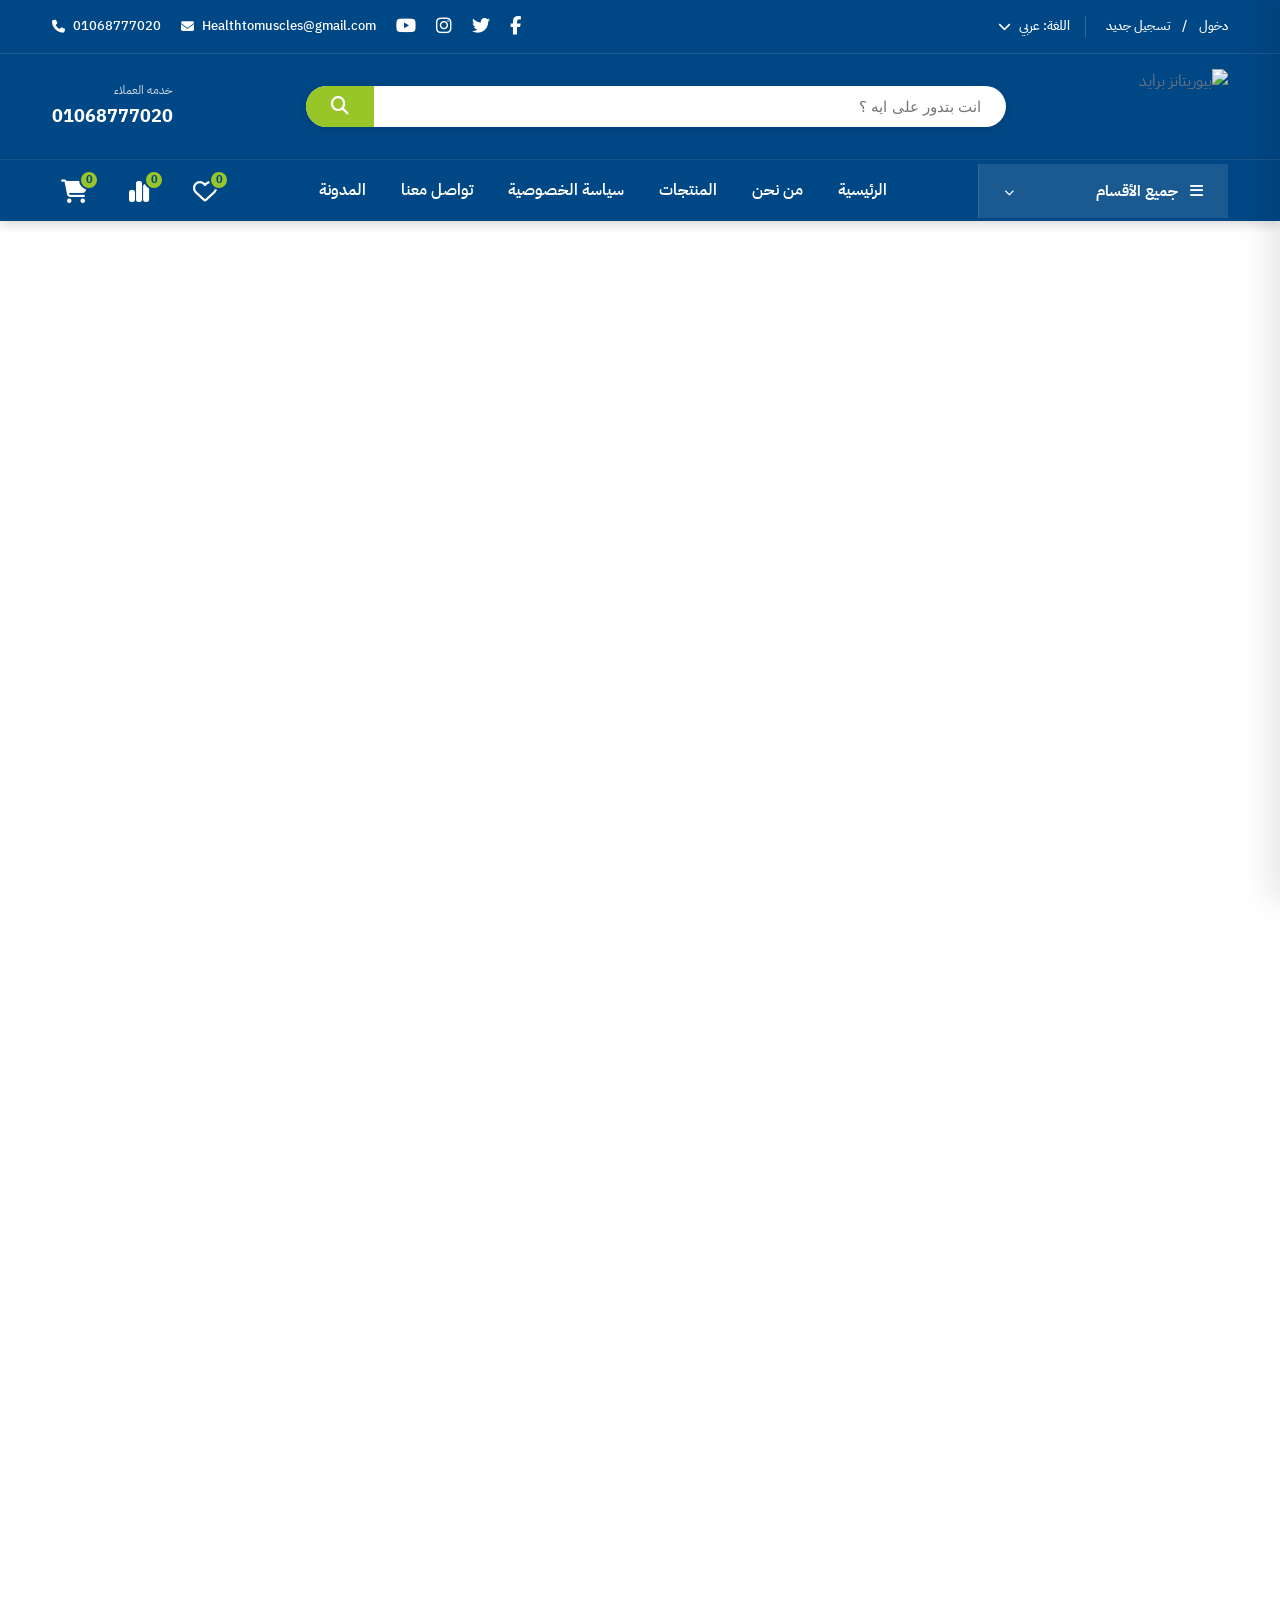
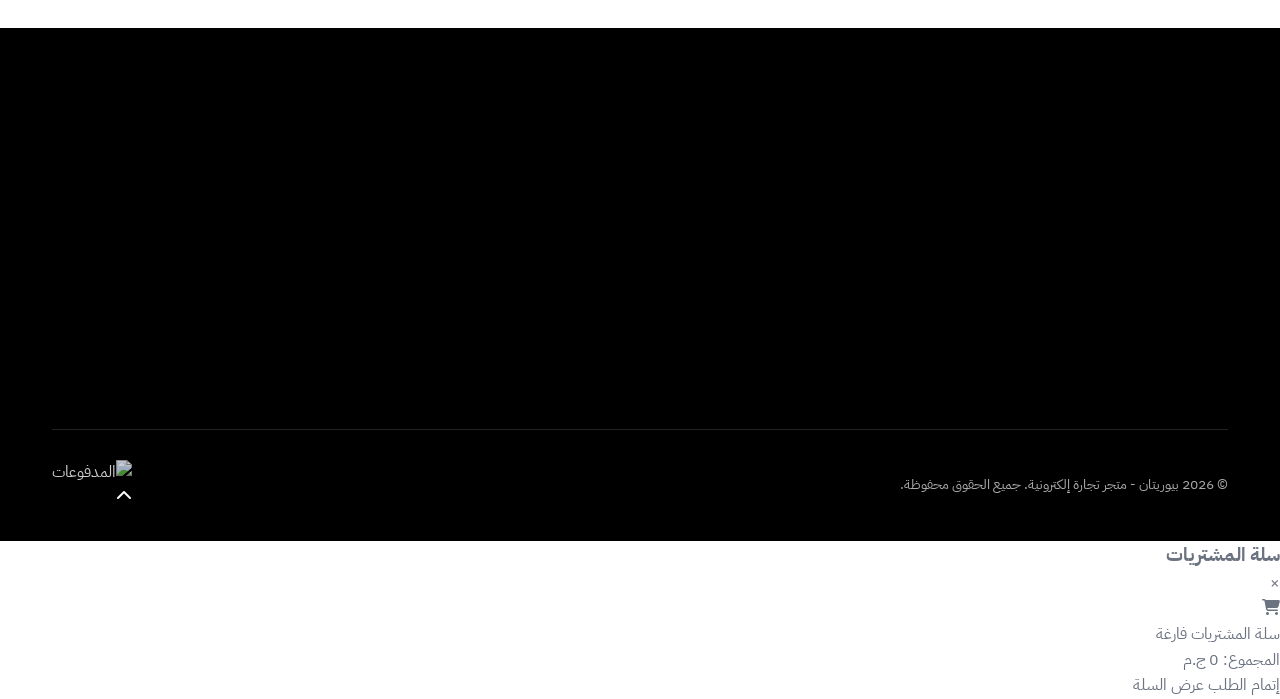
==== about.html @ 4a344957 "feat(cart): add dedicated cart page with full functionality Implement a complete cart page (cart.htm" ====
<!DOCTYPE html>
<html lang="ar" dir="rtl">

<head>
    <meta charset="UTF-8">
    <meta name="viewport" content="width=device-width, initial-scale=1.0">
    <title>من نحن | بيوريتان</title>
    <link rel="icon" type="image/x-icon" href="favicon.ico">
    <link rel="stylesheet" href="https://cdnjs.cloudflare.com/ajax/libs/font-awesome/6.5.1/css/all.min.css">
    <link rel="stylesheet" href="https://cdnjs.cloudflare.com/ajax/libs/animate.css/4.1.1/animate.min.css">
    <link rel="preconnect" href="https://fonts.googleapis.com">
    <link rel="preconnect" href="https://fonts.gstatic.com" crossorigin>
    <link
        href="https://fonts.googleapis.com/css2?family=IBM+Plex+Sans+Arabic:wght@100;200;300;400;500;600;700&display=swap"
        rel="stylesheet">
    <style>
        :root {
            --primary: #2b57a2;
            --secondary: #33a58e;
            --dark: #0f0f0f;
            --gray: #6b7280;
            --light-gray: #f8f9fb;
            --white: #ffffff;
            --accent: #ff69b4;
            --border: #e2e8f0;
            --shadow: 0 4px 6px rgba(0, 0, 0, 0.05);
            --container-width: 95%;
        }

        * {
            margin: 0;
            padding: 0;
            box-sizing: border-box;
        }

        body {
            font-family: 'IBM Plex Sans Arabic', -apple-system, BlinkMacSystemFont, "Segoe UI", Roboto, Helvetica, Arial, sans-serif;
            color: var(--gray);
            background-color: var(--white);
            line-height: 1.6;
        }

        a {
            text-decoration: none;
            color: inherit;
            transition: 0.3s;
        }

        ul {
            list-style: none;
        }

        img {
            max-width: 100%;
            width: 100%;
            height: 100%;
            object-fit: cover;
            display: block;
        }

        .container {
            max-width: var(--container-width);
            margin: 0 auto;
            padding: 0 20px;
        }

        /* Top Bar */
        .top-bar {
            background: #004785;
            color: var(--white);
            padding: 12px 0;
            font-size: 13px;
            font-weight: 500;
            border-bottom: 1px solid rgba(255, 255, 255, 0.1);
        }

        .top-bar .container {
            display: flex;
            justify-content: space-between;
            align-items: center;
            direction: rtl;
        }

        .top-bar-left, .top-bar-right {
            display: flex;
            align-items: center;
            gap: 20px;
        }

        .auth-links {
            display: flex;
            gap: 12px;
            align-items: center;
        }

        .auth-links a {
            color: var(--white);
            text-decoration: none;
            transition: 0.3s;
        }

        .auth-links a:hover {
            color: #98c628;
        }

        .lang-switcher {
            cursor: pointer;
            display: flex;
            align-items: center;
            gap: 8px;
            padding: 0 15px;
            border-right: 1px solid rgba(255, 255, 255, 0.2);
        }

        .social-icons {
            display: flex;
            gap: 15px;
        }

        .social-icons a {
            color: var(--white);
            font-size: 14px;
            transition: 0.3s;
        }

        .social-icons a:hover {
            color: #98c628;
            transform: translateY(-2px);
        }

        .top-contact {
            display: flex;
            gap: 20px;
        }

        .top-contact span {
            display: flex;
            align-items: center;
            gap: 8px;
        }

        /* Header */
        .main-header {
            padding: 15px 0;
            background: #004785; /* Unified color */
            border-bottom: 1px solid rgba(255, 255, 255, 0.1);
        }

        .main-header .container {
            display: flex;
            justify-content: space-between;
            align-items: center;
            gap: 40px;
            direction: rtl;
            flex-direction: row-reverse !important;
        }

        .header-left {
            display: flex;
            align-items: center;
            gap: 15px;
            flex-shrink: 0;
        }

        .logo {
            display: flex;
            align-items: center;
            text-decoration: none;
        }

        .logo img {
            height: 75px; /* Slightly larger logo */
            width: auto;
            object-fit: contain;
            transition: all 0.3s ease;
        }

        .search-bar {
            flex: 1;
            max-width: 700px;
        }

        .search-form {
            display: flex;
            width: 100%;
            border: none;
            border-radius: 30px;
            overflow: hidden;
            background: #fff;
            box-shadow: 0 2px 10px rgba(0,0,0,0.1);
        }

        .search-form input {
            flex: 1;
            border: none;
            padding: 12px 25px;
            background: transparent;
            outline: none;
            font-size: 15px;
            text-align: right;
            color: #333;
        }

        .search-form button {
            background: #98c628;
            color: white;
            border: none;
            padding: 0 25px;
            cursor: pointer;
            font-weight: 600;
            transition: 0.3s;
            font-size: 18px;
            display: flex;
            align-items: center;
            justify-content: center;
        }

        .search-form button:hover {
            background: #86b023;
        }

        .header-contact-box {
            display: flex;
            flex-direction: column;
            align-items: flex-start;
            color: white; /* Text white for blue background */
        }

        .header-contact-box .label {
            font-size: 12px;
            color: rgba(255, 255, 255, 0.8);
            margin-bottom: 2px;
        }

        .header-contact-box .number {
            font-weight: 700;
            font-size: 18px;
            color: white;
        }

        /* Navigation */
        .nav-bar {
            background: #004785; /* Unified color */
            color: var(--white);
            position: sticky;
            top: 0;
            z-index: 100;
            box-shadow: 0 4px 10px rgba(0, 0, 0, 0.15);
        }

        .nav-bar .container {
            display: flex;
            align-items: center;
            justify-content: space-between;
            direction: rtl;
        }

        .nav-icons {
            display: flex;
            gap: 20px;
        }

        .nav-icon-item {
            position: relative;
            font-size: 24px;
            color: var(--white);
            cursor: pointer;
            transition: 0.3s;
            display: flex;
            align-items: center;
            justify-content: center;
            width: 45px;
            height: 45px;
        }

        .nav-icon-item:hover {
            color: #98c628;
        }

        .nav-icon-item .badge {
            position: absolute;
            top: 2px;
            right: -2px;
            background: #98c628;
            color: #004785;
            font-size: 11px;
            width: 20px;
            height: 20px;
            border-radius: 50%;
            display: flex;
            align-items: center;
            justify-content: center;
            font-weight: 700;
            border: 2px solid #004785;
        }

        .main-menu {
            display: flex;
            gap: 35px;
            font-weight: 600;
            font-size: 16px;
        }

        .main-menu li a {
            color: var(--white);
            transition: 0.3s;
            padding: 18px 0;
            display: block;
        }

        .main-menu li a:hover {
            color: #98c628;
        }

        .categories-dropdown {
            background: rgba(255, 255, 255, 0.1);
            color: white;
            padding: 15px 25px;
            width: 250px;
            font-weight: 700;
            cursor: pointer;
            display: flex;
            justify-content: space-between;
            align-items: center;
            font-size: 15px;
            position: relative;
            border-left: 1px solid rgba(255, 255, 255, 0.1);
        }

        .categories-dropdown:hover {
            background: rgba(255, 255, 255, 0.2);
        }

        .categories-menu {
            position: absolute;
            top: 100%;
            left: 0;
            width: 250px;
            background: var(--white);
            border: 1px solid var(--border);
            box-shadow: 0 10px 25px rgba(0,0,0,0.1);
            z-index: 1000;
            display: none;
            padding: 10px 0;
            opacity: 0;
            transform: translateY(10px);
            transition: all 0.3s ease;
            text-align: right;
        }

        .categories-dropdown:hover .categories-menu {
            display: block;
            opacity: 1;
            transform: translateY(0);
        }

        .categories-menu li a {
            display: block;
            padding: 12px 20px;
            color: #333;
            font-weight: 500;
            font-size: 14px;
            transition: 0.3s;
        }

        .categories-menu li a:hover {
            background: #f8f9fb;
            color: #004785;
            padding-right: 25px;
        }

        /* Hamburger Menu */
        .hamburger {
            display: none;
            flex-direction: column;
            gap: 5px;
            cursor: pointer;
            padding: 5px;
        }

        .hamburger span {
            display: block;
            width: 25px;
            height: 3px;
            background: #fff;
            transition: 0.3s;
            border-radius: 3px;
        }

        /* Mobile Menu */
        @media (max-width: 1100px) {
            .main-menu {
                gap: 20px;
                margin-left: 20px;
                font-size: 14px;
            }
        }

        @media (max-width: 992px) {
            .top-bar-left {
                display: none;
            }

            .top-bar .container {
                justify-content: center;
            }

            .header-contact-box {
                display: none;
            }

            .nav-bar {
                display: none;
            }

            .hamburger {
                display: flex;
            }

            .main-header .container {
                gap: 15px;
            }
        }

        @media (max-width: 640px) {
            .main-header {
                padding: 15px 0;
            }

            .search-bar {
                order: 3;
                width: 100%;
                max-width: 100%;
                flex: none;
            }

            .main-header .container {
                flex-wrap: wrap;
                gap: 10px;
            }

            .header-cart {
                padding: 10px 15px;
            }

            .cart-text {
                display: none;
            }

            .header-right {
                gap: 15px;
            }
        }

        /* Mobile Menu Drawer Styles */
        .mobile-menu-drawer {
            position: fixed;
            top: 0;
            right: -300px;
            width: 300px;
            height: 100%;
            background: var(--white);
            z-index: 2000;
            transition: 0.4s;
            box-shadow: -10px 0 30px rgba(0, 0, 0, 0.1);
            overflow-y: auto;
            padding: 20px;
        }

        .mobile-menu-drawer.active {
            right: 0;
        }

        .mobile-menu-overlay {
            position: fixed;
            top: 0;
            left: 0;
            width: 100%;
            height: 100%;
            background: rgba(0, 0, 0, 0.171);
            z-index: 1999;
            display: none;
            backdrop-filter: blur(1px);
        }

        .mobile-menu-overlay.active {
            display: block;
        }

        .mobile-menu-header {
            display: flex;
            align-items: center;
            justify-content: space-between;
            margin-bottom: 30px;
            padding-bottom: 15px;
            border-bottom: 1px solid var(--border);
        }

        .mobile-menu-header .logo img {
            height: 35px;
        }

        .close-menu {
            font-size: 24px;
            cursor: pointer;
            color: var(--dark);
        }

        .mobile-menu-links {
            list-style: none;
        }

        .mobile-menu-links li {
            margin-bottom: 15px;
        }

        .mobile-menu-links a {
            font-size: 16px;
            font-weight: 600;
            color: var(--dark);
            text-decoration: none;
            display: flex;
            justify-content: space-between;
            align-items: center;
            padding: 12px 0;
            border-bottom: 1px solid #f9f9f9;
        }

        .mobile-sub-menu {
            list-style: none;
            background: #fcfcfc;
            padding-right: 15px;
            margin-bottom: 10px;
            border-right: 2px solid var(--light-gray);
        }

        .mobile-sub-menu li a {
            font-size: 14px;
            font-weight: 500;
            padding: 8px 0;
            border-bottom: none;
        }

        .mobile-menu-links a:hover {
            color: var(--primary);
        }

        .mobile-menu-links .has-badge {
            display: flex;
            align-items: center;
            justify-content: space-between;
        }

        .menu-badge {
            font-size: 10px;
            padding: 2px 6px;
            border-radius: 4px;
            font-weight: 700;
            text-transform: uppercase;
        }

        .badge-new {
            background: #e0f2fe;
            color: #0369a1;
        }

        .badge-hot {
            background: #fee2e2;
            color: #b91c1c;
        }

        .badge-sale {
            background: #f0fdf4;
            color: #15803d;
        }

        .mobile-search {
            margin-bottom: 30px;
        }

        .mobile-search input {
            width: 100%;
            padding: 12px 15px;
            border: 1px solid var(--border);
            border-radius: 8px;
            outline: none;
        }

        /* About Page Content */
        .about-hero {
            background: linear-gradient(rgba(43, 87, 162, 0.05), rgba(43, 87, 162, 0.02));
            padding: 80px 0;
            text-align: center;
        }

        .about-hero h1 {
            font-size: 48px;
            color: var(--dark);
            margin-bottom: 20px;
            font-weight: 700;
        }

        .about-hero p {
            font-size: 18px;
            color: var(--gray);
            max-width: 800px;
            margin: 0 auto;
        }

        .about-section {
            padding: 80px 0;
        }

        .about-grid {
            display: grid;
            grid-template-columns: 1fr 1fr;
            gap: 60px;
            align-items: center;
        }

        .about-image img {
            border-radius: 15px;
            box-shadow: 0 20px 40px rgba(0, 0, 0, 0.1);
        }

        .about-text h2 {
            font-size: 32px;
            color: var(--dark);
            margin-bottom: 25px;
            position: relative;
            padding-bottom: 15px;
        }

        .about-text h2::after {
            content: '';
            position: absolute;
            bottom: 0;
            right: 0;
            width: 60px;
            height: 3px;
            background: var(--primary);
        }

        .about-text p {
            font-size: 17px;
            color: #555;
            margin-bottom: 20px;
            line-height: 1.8;
        }

        .stats-grid {
            display: grid;
            grid-template-columns: repeat(3, 1fr);
            gap: 20px;
            margin-top: 40px;
            text-align: center;
        }

        .stat-item h3 {
            font-size: 32px;
            color: var(--primary);
            margin-bottom: 5px;
        }

        .stat-item p {
            font-size: 14px;
            color: var(--gray);
            margin: 0;
        }

        .values-section {
            padding: 80px 0;
            background: var(--light-gray);
        }

        .values-grid {
            display: grid;
            grid-template-columns: repeat(3, 1fr);
            gap: 30px;
            margin-top: 50px;
        }

        .value-card {
            background: var(--white);
            padding: 40px 30px;
            border-radius: 15px;
            text-align: center;
            transition: 0.3s;
            border: 1px solid var(--border);
        }

        .value-card:hover {
            transform: translateY(-10px);
            box-shadow: 0 15px 30px rgba(0, 0, 0, 0.05);
        }

        .value-icon {
            font-size: 40px;
            color: var(--primary);
            margin-bottom: 20px;
        }

        .value-card h3 {
            font-size: 20px;
            color: var(--dark);
            margin-bottom: 15px;
        }

        .value-card p {
            font-size: 15px;
            color: var(--gray);
            line-height: 1.6;
        }

        /* Modern Footer Styles */
        .modern-footer {
            background-color: #000;
            color: #fff;
            padding: 80px 0 30px;
        }

        .footer-main {
            display: grid;
            grid-template-columns: 1.5fr 1fr 1fr 1fr 1.5fr;
            gap: 40px;
            margin-bottom: 60px;
        }

        .footer-col h3 {
            color: #fff;
            font-size: 18px;
            font-weight: 700;
            margin-bottom: 30px;
        }

        .footer-logo {
            font-size: 32px;
            font-weight: 700;
            margin-bottom: 30px;
            display: block;
            color: #fff;
        }

        .footer-contact-info p {
            color: #aaa;
            font-size: 14px;
            line-height: 1.8;
            margin-bottom: 15px;
            display: flex;
            align-items: flex-start;
            gap: 10px;
        }

        .footer-links li {
            margin-bottom: 15px;
        }

        .footer-links a {
            color: #aaa;
            font-size: 14px;
            transition: 0.3s;
        }

        .footer-links a:hover {
            color: #fff;
        }

        .newsletter-box {
            position: relative;
            margin-bottom: 30px;
        }

        .newsletter-box input {
            width: 100%;
            padding: 15px 50px 15px 20px;
            background: #fff;
            border: none;
            border-radius: 5px;
            outline: none;
        }

        .newsletter-box button {
            position: absolute;
            right: 5px;
            top: 50%;
            transform: translateY(-50%);
            background: none;
            border: none;
            font-size: 20px;
            cursor: pointer;
            color: #000;
        }

        .social-icons {
            display: flex;
            gap: 20px;
        }

        .social-icons a {
            color: #fff;
            font-size: 18px;
            transition: 0.3s;
        }

        .footer-bottom {
            border-top: 1px solid #222;
            padding-top: 30px;
            display: flex;
            justify-content: space-between;
            align-items: center;
        }

        .footer-copyright {
            color: #aaa;
            font-size: 14px;
        }

        .payment-methods img {
            height: 25px;
            opacity: 0.8;
        }

        @media (max-width: 1024px) {
            .footer-main {
                grid-template-columns: repeat(2, 1fr);
            }
        }

        @media (max-width: 768px) {
            .about-grid {
                grid-template-columns: 1fr;
            }
            .values-grid {
                grid-template-columns: 1fr;
            }
            .footer-main {
                grid-template-columns: 1fr;
            }
            .footer-bottom {
                flex-direction: column;
                gap: 20px;
                text-align: center;
            }
        }

        /* --- New Animations --- */
        @keyframes fadeInUp {
            from {
                opacity: 0;
                transform: translateY(40px);
            }
            to {
                opacity: 1;
                transform: translateY(0);
            }
        }

        .reveal {
            opacity: 0;
            transition: all 0.8s ease-out;
        }

        .reveal.active {
            opacity: 1;
            animation: fadeInUp 0.8s ease-out forwards;
        }

        .back-to-top {
            position: fixed;
            bottom: 30px;
            left: 30px;
            width: 50px;
            height: 50px;
            background: var(--primary);
            color: white;
            border: none;
            border-radius: 50%;
            cursor: pointer;
            display: none;
            align-items: center;
            justify-content: center;
            font-size: 20px;
            z-index: 1000;
            box-shadow: 0 5px 15px rgba(0,0,0,0.1);
            transition: 0.3s;
        }

        .back-to-top.show {
            display: flex;
        }
    </style>
</head>

<body>
    <!-- Top Bar -->
    <div class="top-bar">
        <div class="container">
            <div class="top-bar-left">
                <div class="auth-links">
                    <a href="#">دخول</a> / <a href="#">تسجيل جديد</a>
                </div>
                <div class="lang-switcher">
                    <span>اللغة: عربي</span> <i class="fa fa-chevron-down"></i>
                </div>
            </div>
            <div class="top-bar-right">
                <div class="social-icons">
                    <a href="#"><i class="fab fa-facebook-f"></i></a>
                    <a href="#"><i class="fab fa-twitter"></i></a>
                    <a href="#"><i class="fab fa-instagram"></i></a>
                    <a href="#"><i class="fab fa-youtube"></i></a>
                </div>
                <div class="top-contact">
                    <span>Healthtomuscles@gmail.com <i class="fa fa-envelope"></i></span>
                    <span>01068777020 <i class="fa fa-phone"></i></span>
                </div>
            </div>
        </div>
    </div>

    <!-- Header -->
    <header class="main-header">
        <div class="container">
            <div class="header-right">
                <div class="hamburger" id="hamburger">
                    <span></span>
                    <span></span>
                    <span></span>
                </div>
                <div class="header-contact-box">
                    <span class="label">خدمه العملاء</span>
                    <span class="number">01068777020</span>
                </div>
            </div>
            <div class="search-bar">
                <form action="search.html" class="search-form">
                    <input type="text" placeholder="انت بتدور على ايه ؟" name="q">
                    <button type="submit"><i class="fa fa-search"></i></button>
                </form>
            </div>
            <div class="header-left">
                <a href="index.html" class="logo">
                    <img src="https://www.puritanspride.com.eg/setting/store_img_1586269025.png"
                        alt="بيوريتانز برايد">
                </a>
            </div>
        </div>
    </header>

    <!-- Navigation -->
    <nav class="nav-bar">
        <div class="container">
            <div class="categories-dropdown">
                <span><i class="fa fa-bars"></i> &nbsp; جميع الأقسام</span>
                <span><i class="fa fa-chevron-down" style="font-size: 10px;"></i></span>
                <ul class="categories-menu">
                    <li><a href="#">الرعاية الصحية</a></li>
                    <li><a href="#">العناية الشخصية</a></li>
                    <li><a href="#">العناية بالبشرة</a></li>
                    <li><a href="#">العناية بالطفل</a></li>
                    <li><a href="#">التغذية</a></li>
                    <li><a href="#">المستلزمات الطبية</a></li>
                    <li><a href="#">الجمال والعطور</a></li>
                </ul>
            </div>
            <ul class="main-menu">
                <li><a href="index.html">الرئيسية</a></li>
                <li><a href="about.html" class="active">من نحن</a></li>
                <li><a href="search.html">المنتجات</a></li>
                <li><a href="#">سياسة الخصوصية</a></li>
                <li><a href="#">تواصل معنا</a></li>
                <li><a href="#">المدونة</a></li>
            </ul>
            <div class="nav-icons">
                <a href="#" class="nav-icon-item">
                    <i class="fa-regular fa-heart"></i>
                    <span class="badge">0</span>
                </a>
                <a href="#" class="nav-icon-item">
                    <i class="fa-solid fa-chart-simple"></i>
                    <span class="badge">0</span>
                </a>
                <a href="#" class="nav-icon-item header-cart">
                    <i class="fa-solid fa-cart-shopping"></i>
                    <span class="badge cart-count">0</span>
                </a>
            </div>
        </div>
    </nav>

    <!-- About Hero --> 
    <section class="about-hero reveal">
        <div class="container">
            <h1>من نحن</h1>
            <p>نحن في بيوريتان نؤمن بأن الجمال الحقيقي والصحة المستدامة يبدآن من الداخل، من خلال العناية الواعية والجودة الفائقة.</p>
        </div>
    </section>

    <!-- About Content -->
    <section class="about-section reveal">
        <div class="container">
            <div class="about-grid">
                <div class="about-image">
                    <img src="https://puritanspride.com.eg/slider/larg/news_1748519965.png" alt="عن بيوريتان">
                </div>
                <div class="about-text">
                    <h2>قصتنا ورؤيتنا</h2>
                    <p>منذ انطلاقتنا، وضعت بيوريتان نصب أعينها هدفاً واحداً: أن تكون الشريك الموثوق لكل من يسعى لحياة أكثر صحة وجمالاً. نحن لا نقدم مجرد منتجات، بل نقدم تجربة متكاملة تجمع بين نقاء الطبيعة ودقة العلم الحديث.</p>
                    <p>نحن نفتخر باختيارنا لأفضل الماركات العالمية والمكونات الأكثر فعالية، لنضمن لعملائنا نتائج ملموسة تعزز من ثقتهم بأنفسهم وتدعم نمط حياتهم الصحي.</p>
                    
                    <div class="stats-grid">
                        <div class="stat-item">
                            <h3>10K+</h3>
                            <p>عميل سعيد</p>
                        </div>
                        <div class="stat-item">
                            <h3>500+</h3>
                            <p>منتج متميز</p>
                        </div>
                        <div class="stat-item">
                            <h3>15+</h3>
                            <p>عام من الخبرة</p>
                        </div>
                    </div>
                </div>
            </div>
        </div>
    </section>

    <!-- Values Section -->
    <section class="values-section reveal">
        <div class="container">
            <h2 style="text-align: center; font-size: 32px; color: var(--dark); margin-bottom: 50px;">قيمنا الجوهرية</h2>
            <div class="values-grid">
                <div class="value-card">
                    <div class="value-icon"><i class="fas fa-shield-alt"></i></div>
                    <h3>الجودة الفائقة</h3>
                    <p>نلتزم بأعلى معايير الجودة العالمية في اختيار وتخزين وتوصيل منتجاتنا، لنضمن وصولها إليك في أفضل حالاتها.</p>
                </div>
                <div class="value-card">
                    <div class="value-icon"><i class="fas fa-hand-holding-heart"></i></div>
                    <h3>الشفافية والثقة</h3>
                    <p>نؤمن بالصراحة مع عملائنا حول مكونات وفوائد منتجاتنا، لنبني علاقة ثقة تدوم طويلاً.</p>
                </div>
                <div class="value-card">
                    <div class="value-icon"><i class="fas fa-rocket"></i></div>
                    <h3>الابتكار المستمر</h3>
                    <p>نبحث دائماً عن أحدث ما توصلت إليه أبحاث الصحة والجمال لنوفر لك حلولاً عصرية وفعالة.</p>
                </div>
            </div>
        </div>
    </section>

    <!-- Modern Footer -->
    <footer class="modern-footer">
        <div class="container">
            <div class="footer-main">
                <!-- Col 1 -->
                <div class="footer-col reveal">
                    <a href="#" class="footer-logo">
                        <img src="https://www.puritanspride.com.eg/setting/store_img_1586269025.png"
                            alt="بيوريتانز برايد">
                    </a>
                    <div class="footer-contact-info">
                        <p><i class="fas fa-map-marker-alt"></i> القاهرة، مصر - مدينة نصر، شارع عباس العقاد</p>
                        <p><i class="fas fa-phone-alt"></i> 01068777020 (متاح 24/7)</p>
                        <p><i class="fas fa-envelope"></i> support@puritan.com.eg</p>
                    </div>
                </div>

                <!-- Col 2 -->
                <div class="footer-col reveal">
                    <h3>تعرف علينا</h3>
                    <ul class="footer-links">
                        <li><a href="#">من نحن</a></li>
                        <li><a href="#">الشروط والسياسة</a></li>
                        <li><a href="#">الوظائف</a></li>
                        <li><a href="#">الأخبار والمدونة</a></li>
                        <li><a href="#">اتصل بنا</a></li>
                    </ul>
                </div>

                <!-- Col 3 -->
                <div class="footer-col reveal">
                    <h3>معلومات</h3>
                    <ul class="footer-links">
                        <li><a href="#">مركز المساعدة</a></li>
                        <li><a href="#">التعليقات</a></li>
                        <li><a href="#">الأسئلة الشائعة</a></li>
                        <li><a href="#">دليل المقاسات</a></li>
                        <li><a href="#">المدفوعات</a></li>
                    </ul>
                </div>

                <!-- Col 4 -->
                <div class="footer-col reveal">
                    <h3>الطلبات والمرتجعات</h3>
                    <ul class="footer-links">
                        <li><a href="#">تتبع الطلب</a></li>
                        <li><a href="#">التوصيل</a></li>
                        <li><a href="#">الخدمات</a></li>
                        <li><a href="#">المرتجعات</a></li>
                        <li><a href="#">الاستبدال</a></li>
                    </ul>
                </div>

                <!-- Col 5 -->
                <div class="footer-col reveal">
                    <h3>ابقَ على تواصل</h3>
                    <div class="newsletter-box">
                        <input type="email" placeholder="عنوان بريدك الإلكتروني">
                        <button type="submit"><i class="fas fa-paper-plane"></i></button>
                    </div>
                    <div class="social-icons">
                        <a href="#"><i class="fab fa-facebook-f"></i></a>
                        <a href="#"><i class="fab fa-x-twitter"></i></a>
                        <a href="#"><i class="fab fa-instagram"></i></a>
                        <a href="#"><i class="fab fa-discord"></i></a>
                        <a href="#"><i class="fab fa-pinterest"></i></a>
                    </div>
                </div>
            </div>

            <div class="footer-bottom">
                <div style="display: flex; align-items: center; gap: 30px;">
                    <p class="footer-copyright">© 2026 بيوريتان - متجر تجارة إلكترونية. جميع الحقوق محفوظة.</p>
                </div>
                <div class="footer-bottom-right">
                    <div class="payment-methods">
                        <img src="https://wordpressthemes.live/WCG10/WCM231_cosmika/cosmetic06/wp-content/uploads/2025/04/pay.png"
                            alt="المدفوعات">
                    </div>
                    <a href="#" class="scroll-top"><i class="fas fa-chevron-up"></i></a>
                </div>
            </div>
        </div>
    </footer>

    <!-- Mobile Menu Drawer -->
    <div class="mobile-menu-overlay" id="menuOverlay"></div>
    <div class="mobile-menu-drawer" id="mobileMenu">
        <div class="mobile-menu-header">
            <a href="#" class="logo">
                <img src="https://www.puritanspride.com.eg/setting/store_img_1586269025.png" alt="بيوريتانز برايد">
            </a>
            <span class="close-menu" id="closeMenu">&times;</span>
        </div>
        <div class="mobile-search">
            <form action="search.html">
                <input type="text" name="q" placeholder="البحث عن المنتجات...">
            </form>
        </div>
        <ul class="mobile-menu-links">
            <li><a href="index.html">الرئيسية</a></li>
            <li><a href="about.html">من نحن</a></li>
            <li><a href="search.html">المنتجات</a></li>
            <li>
                <a href="#" class="has-badge">المتجر <span class="menu-badge badge-hot">ساخن</span></a>
                <ul class="mobile-sub-menu">
                    <li><a href="#">وصل حديثاً</a></li>
                    <li><a href="#">الأكثر مبيعاً</a></li>
                    <li><a href="#">منتجات مميزة</a></li>
                </ul>
            </li>
            <li>
                <a href="#">العناية بالبشرة</a>
                <ul class="mobile-sub-menu">
                    <li><a href="#">مكافحة الشيخوخة</a></li>
                    <li><a href="#">غسول الوجه</a></li>
                    <li><a href="#">مرطب</a></li>
                    <li><a href="#">مجموعة العناية بالبشرة</a></li>
                </ul>
            </li>
            <li>
                <a href="#">العناية الشخصية</a>
                <ul class="mobile-sub-menu">
                    <li><a href="#">منتجات التنظيف</a></li>
                    <li><a href="#">العناية النسائية</a></li>
                    <li><a href="#">العناية بالشعر</a></li>
                    <li><a href="#">العناية بالفم</a></li>
                </ul>
            </li>
            <li><a href="#" class="has-badge">الجمال <span class="menu-badge badge-new">جديد</span></a></li>
            <li><a href="#" class="has-badge">عروض يومية <span class="menu-badge badge-sale">تخفيض</span></a></li>
            <li><a href="#">العناية بالطفل</a></li>
            <li><a href="#">حسابي</a></li>
            <li><a href="#">قائمة الأمنيات</a></li>
            <li><a href="#">اتصل بنا</a></li>
        </ul>
    </div>

    <!-- Back to Top Button -->
    <button class="back-to-top" id="backToTop" onclick="scrollToTop()">
        <i class="fas fa-chevron-up"></i>
    </button>

    <!-- Sidebar Cart -->
    <div class="cart-overlay" id="cartOverlay"></div>
    <div id="side-cart">
        <div class="cart-header">
            <h3>سلة المشتريات</h3>
            <span class="close-cart" id="closeCart">&times;</span>
        </div>
        <div class="cart-body">
            <div id="cart-items-container">
                <!-- Items will be injected here -->
                <div class="text-center py-10">
                    <i class="fa-solid fa-cart-shopping text-4xl text-gray-200 mb-4"></i>
                    <p class="text-gray-500">سلة المشتريات فارغة</p>
                </div>
            </div>
        </div>
        <div class="cart-footer">
            <div class="cart-total-row">
                <span>المجموع:</span>
                <span id="cart-total-amount">0 ج.م</span>
            </div>
            <div class="cart-actions">
                <a href="#" class="checkout-btn">إتمام الطلب</a>
                <a href="cart.html" class="view-cart-btn">عرض السلة</a>
            </div>
        </div>
    </div>

    <!-- SweetAlert2 -->
    <script src="https://cdn.jsdelivr.net/npm/sweetalert2@11"></script>

    <script>
        // SweetAlert Toast Configuration
        const Toast = Swal.mixin({
            toast: true,
            position: 'top-end', 
            showConfirmButton: false,
            timer: 3000,
            timerProgressBar: true,
            showClass: {
                popup: 'animate__animated animate__fadeInRight animate__faster'
            },
            hideClass: {
                popup: 'animate__animated animate__fadeOutRight animate__faster'
            },
            didOpen: (toast) => {
                toast.addEventListener('mouseenter', Swal.stopTimer)
                toast.addEventListener('mouseleave', Swal.resumeTimer)
            }
        });

        // Newsletter Subscription
        document.querySelector('.newsletter-box button')?.addEventListener('click', function(e) {
            const input = this.parentElement.querySelector('input');
            if (input && input.value) {
                Toast.fire({
                    icon: 'success',
                    title: 'شكراً لاشتراكك!',
                    text: 'ستصلك أحدث العروض والمقالات قريباً'
                });
                input.value = '';
            }
        });

        // Search Form
        document.querySelectorAll('.search-form').forEach(form => {
            form.addEventListener('submit', function(e) {
                e.preventDefault();
                const query = this.querySelector('input').value;
                if (query) {
                    Toast.fire({
                        icon: 'info',
                        title: 'البحث',
                        text: `جاري البحث عن: ${query}...`,
                        timer: 1500
                    });
                }
            });
        });

        // Cart Logic
         let cart = JSON.parse(localStorage.getItem('cart')) || [];
         updateCartUI();
 
         function toggleCart(show = true) {
             const sideCart = document.getElementById('side-cart');
             const cartOverlay = document.getElementById('cartOverlay');
             if (!sideCart || !cartOverlay) return;
 
             if (show) {
                 sideCart.classList.add('active');
                 cartOverlay.classList.add('active');
                 document.body.style.overflow = 'hidden';
                 updateCartUI();
             } else {
                 sideCart.classList.remove('active');
                 cartOverlay.classList.remove('active');
                 document.body.style.overflow = '';
             }
         }
 
         document.getElementById('closeCart')?.addEventListener('click', () => toggleCart(false));
         document.getElementById('cartOverlay')?.addEventListener('click', () => toggleCart(false));
 
         function saveCart() {
             localStorage.setItem('cart', JSON.stringify(cart));
         }
 
         function updateCartUI() {
            const container = document.getElementById('cart-items-container');
            const totalAmount = document.getElementById('cart-total-amount');
            const cartCount = document.querySelector('.cart-count');

            if (!container) return;

            if (cart.length === 0) {
                container.innerHTML = `
                    <div class="text-center py-10">
                        <i class="fa-solid fa-cart-shopping text-4xl text-gray-200 mb-4"></i>
                        <p class="text-gray-500">سلة المشتريات فارغة</p>
                    </div>
                `;
                totalAmount.innerText = '0 ج.م';
                if (cartCount) cartCount.innerText = '0';
                return;
            }

            let html = '';
            let total = 0;
            let count = 0;

            cart.forEach((item, index) => {
                const priceNum = parseInt(item.price.replace(/[^\d]/g, ''));
                total += priceNum * item.quantity;
                count += item.quantity;

                html += `
                    <div class="cart-item">
                        <img src="${item.image}" alt="${item.name}">
                        <div class="cart-item-info">
                            <span class="cart-item-title">${item.name}</span>
                            <div class="flex justify-between items-center mt-2">
                                <span class="cart-item-price">${item.price}</span>
                                <div class="flex items-center gap-2">
                                    <button onclick="updateQuantity(${index}, -1)" class="w-6 h-6 rounded-full border flex items-center justify-center">-</button>
                                    <span>${item.quantity}</span>
                                    <button onclick="updateQuantity(${index}, 1)" class="w-6 h-6 rounded-full border flex items-center justify-center">+</button>
                                </div>
                            </div>
                        </div>
                        <button onclick="removeFromCart(${index})" class="text-gray-400 hover:text-red-500">
                            <i class="fa-solid fa-trash-can"></i>
                        </button>
                    </div>
                `;
            });

            container.innerHTML = html;
            totalAmount.innerText = `${total} ج.م`;
            if (cartCount) cartCount.innerText = count;
        }

        window.updateQuantity = function(index, change) {
             cart[index].quantity += change;
             if (cart[index].quantity <= 0) {
                 cart.splice(index, 1);
             }
             saveCart();
             updateCartUI();
         };
 
         window.removeFromCart = function(index) {
             cart.splice(index, 1);
             saveCart();
             updateCartUI();
         };

        // Global click handler for actions
        document.addEventListener('click', function(e) {
            // Handle Cart Click
            const cartBtn = e.target.closest('.header-cart');
            if (cartBtn) {
                e.preventDefault();
                toggleCart(true);
                return;
            }
        });

        // Elements
        const hamburger = document.getElementById('hamburger');
        const closeMenu = document.getElementById('closeMenu');
        const mobileMenu = document.getElementById('mobileMenu');
        const menuOverlay = document.getElementById('menuOverlay');

        function toggleMenu() {
            if (mobileMenu && menuOverlay) {
                mobileMenu.classList.toggle('active');
                menuOverlay.classList.toggle('active');
                document.body.style.overflow = mobileMenu.classList.contains('active') ? 'hidden' : '';
            }
        }

        if (hamburger) hamburger.addEventListener('click', toggleMenu);
        if (closeMenu) closeMenu.addEventListener('click', toggleMenu);
        if (menuOverlay) menuOverlay.addEventListener('click', toggleMenu);

        // Back to Top Logic
        window.onscroll = function () {
            const btn = document.getElementById("backToTop");
            if (btn) {
                if (document.body.scrollTop > 300 || document.documentElement.scrollTop > 300) {
                    btn.classList.add("show");
                } else {
                    btn.classList.remove("show");
                }
            }
        };

        function scrollToTop() {
            window.scrollTo({ top: 0, behavior: 'smooth' });
        }

        // Scroll Reveal Animation with Intersection Observer
        const revealCallback = (entries, observer) => {
            entries.forEach(entry => {
                if (entry.isIntersecting) {
                    entry.target.classList.add('active');
                    observer.unobserve(entry.target);
                }
            });
        };

        const revealObserver = new IntersectionObserver(revealCallback, {
            threshold: 0.15
        });

        document.querySelectorAll('.reveal').forEach(el => {
            revealObserver.observe(el);
        });
    </script>
</body>
</html>
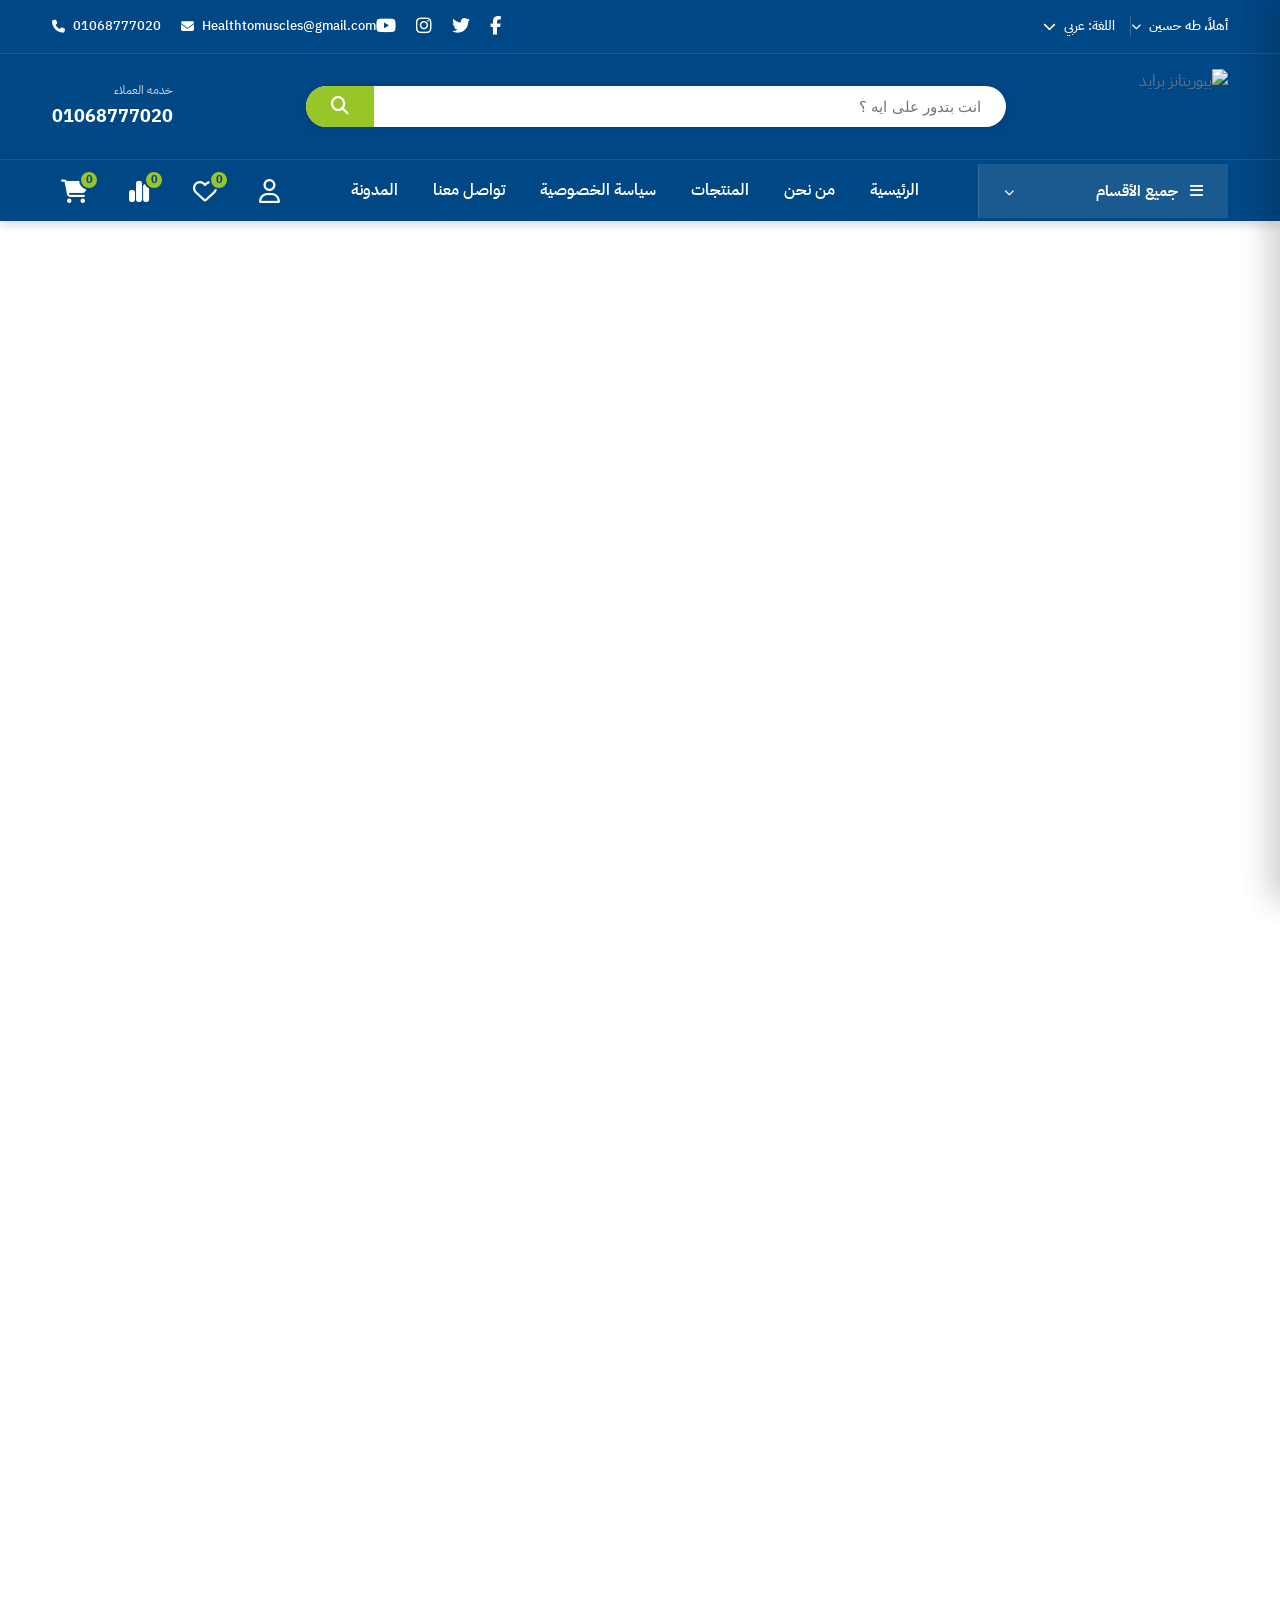
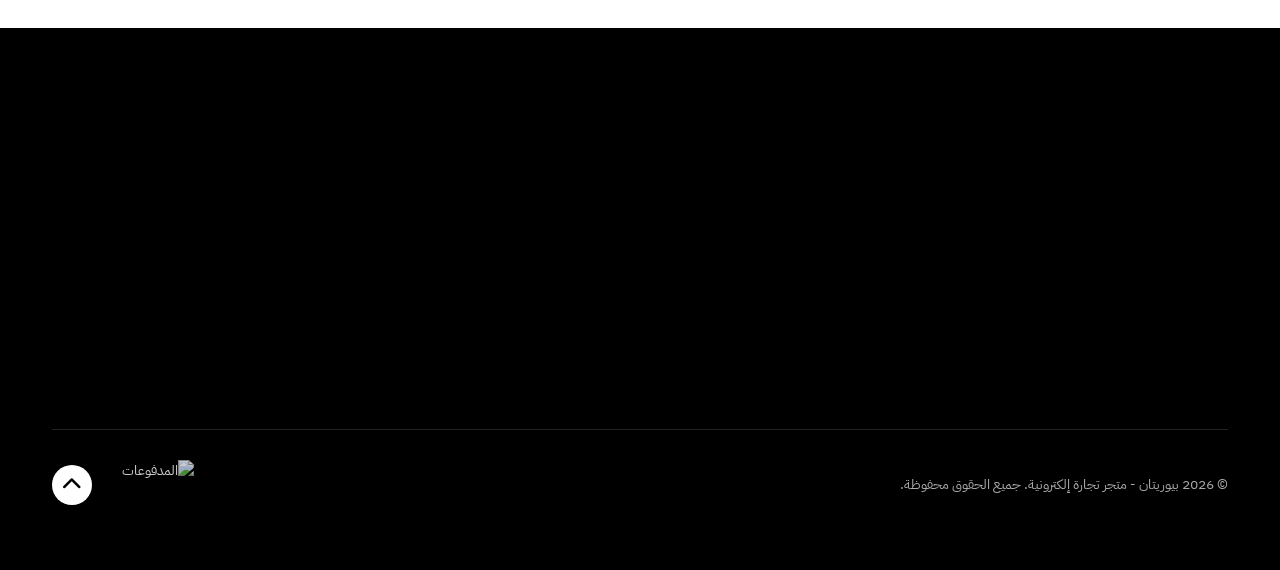
==== commit d06100ae: "add pages" ====
--- a/about.html
+++ b/about.html
@@ -8,585 +8,14 @@
     <link rel="icon" type="image/x-icon" href="favicon.ico">
     <link rel="stylesheet" href="https://cdnjs.cloudflare.com/ajax/libs/font-awesome/6.5.1/css/all.min.css">
     <link rel="stylesheet" href="https://cdnjs.cloudflare.com/ajax/libs/animate.css/4.1.1/animate.min.css">
+    <link rel="stylesheet" href="./styles.css">
     <link rel="preconnect" href="https://fonts.googleapis.com">
     <link rel="preconnect" href="https://fonts.gstatic.com" crossorigin>
-    <link
-        href="https://fonts.googleapis.com/css2?family=IBM+Plex+Sans+Arabic:wght@100;200;300;400;500;600;700&display=swap"
-        rel="stylesheet">
+    <link href="https://fonts.googleapis.com/css2?family=IBM+Plex+Sans+Arabic:wght@100;200;300;400;500;600;700&display=swap" rel="stylesheet">
     <style>
-        :root {
-            --primary: #2b57a2;
-            --secondary: #33a58e;
-            --dark: #0f0f0f;
-            --gray: #6b7280;
-            --light-gray: #f8f9fb;
-            --white: #ffffff;
-            --accent: #ff69b4;
-            --border: #e2e8f0;
-            --shadow: 0 4px 6px rgba(0, 0, 0, 0.05);
-            --container-width: 95%;
-        }
-
-        * {
-            margin: 0;
-            padding: 0;
-            box-sizing: border-box;
-        }
-
-        body {
-            font-family: 'IBM Plex Sans Arabic', -apple-system, BlinkMacSystemFont, "Segoe UI", Roboto, Helvetica, Arial, sans-serif;
-            color: var(--gray);
-            background-color: var(--white);
-            line-height: 1.6;
-        }
-
-        a {
-            text-decoration: none;
-            color: inherit;
-            transition: 0.3s;
-        }
-
-        ul {
-            list-style: none;
-        }
-
-        img {
-            max-width: 100%;
-            width: 100%;
-            height: 100%;
-            object-fit: cover;
-            display: block;
-        }
-
-        .container {
-            max-width: var(--container-width);
-            margin: 0 auto;
-            padding: 0 20px;
-        }
-
-        /* Top Bar */
-        .top-bar {
-            background: #004785;
-            color: var(--white);
-            padding: 12px 0;
-            font-size: 13px;
-            font-weight: 500;
-            border-bottom: 1px solid rgba(255, 255, 255, 0.1);
-        }
-
-        .top-bar .container {
-            display: flex;
-            justify-content: space-between;
-            align-items: center;
-            direction: rtl;
-        }
-
-        .top-bar-left, .top-bar-right {
-            display: flex;
-            align-items: center;
-            gap: 20px;
-        }
-
-        .auth-links {
-            display: flex;
-            gap: 12px;
-            align-items: center;
-        }
-
-        .auth-links a {
-            color: var(--white);
-            text-decoration: none;
-            transition: 0.3s;
-        }
-
-        .auth-links a:hover {
-            color: #98c628;
-        }
-
-        .lang-switcher {
-            cursor: pointer;
-            display: flex;
-            align-items: center;
-            gap: 8px;
-            padding: 0 15px;
-            border-right: 1px solid rgba(255, 255, 255, 0.2);
-        }
-
-        .social-icons {
-            display: flex;
-            gap: 15px;
-        }
-
-        .social-icons a {
-            color: var(--white);
-            font-size: 14px;
-            transition: 0.3s;
-        }
-
-        .social-icons a:hover {
-            color: #98c628;
-            transform: translateY(-2px);
-        }
-
-        .top-contact {
-            display: flex;
-            gap: 20px;
-        }
-
-        .top-contact span {
-            display: flex;
-            align-items: center;
-            gap: 8px;
-        }
-
-        /* Header */
-        .main-header {
-            padding: 15px 0;
-            background: #004785; /* Unified color */
-            border-bottom: 1px solid rgba(255, 255, 255, 0.1);
-        }
-
-        .main-header .container {
-            display: flex;
-            justify-content: space-between;
-            align-items: center;
-            gap: 40px;
-            direction: rtl;
-            flex-direction: row-reverse !important;
-        }
-
-        .header-left {
-            display: flex;
-            align-items: center;
-            gap: 15px;
-            flex-shrink: 0;
-        }
-
-        .logo {
-            display: flex;
-            align-items: center;
-            text-decoration: none;
-        }
-
-        .logo img {
-            height: 75px; /* Slightly larger logo */
-            width: auto;
-            object-fit: contain;
-            transition: all 0.3s ease;
-        }
-
-        .search-bar {
-            flex: 1;
-            max-width: 700px;
-        }
-
-        .search-form {
-            display: flex;
-            width: 100%;
-            border: none;
-            border-radius: 30px;
-            overflow: hidden;
-            background: #fff;
-            box-shadow: 0 2px 10px rgba(0,0,0,0.1);
-        }
-
-        .search-form input {
-            flex: 1;
-            border: none;
-            padding: 12px 25px;
-            background: transparent;
-            outline: none;
-            font-size: 15px;
-            text-align: right;
-            color: #333;
-        }
-
-        .search-form button {
-            background: #98c628;
-            color: white;
-            border: none;
-            padding: 0 25px;
-            cursor: pointer;
-            font-weight: 600;
-            transition: 0.3s;
-            font-size: 18px;
-            display: flex;
-            align-items: center;
-            justify-content: center;
-        }
-
-        .search-form button:hover {
-            background: #86b023;
-        }
-
-        .header-contact-box {
-            display: flex;
-            flex-direction: column;
-            align-items: flex-start;
-            color: white; /* Text white for blue background */
-        }
-
-        .header-contact-box .label {
-            font-size: 12px;
-            color: rgba(255, 255, 255, 0.8);
-            margin-bottom: 2px;
-        }
-
-        .header-contact-box .number {
-            font-weight: 700;
-            font-size: 18px;
-            color: white;
-        }
-
-        /* Navigation */
-        .nav-bar {
-            background: #004785; /* Unified color */
-            color: var(--white);
-            position: sticky;
-            top: 0;
-            z-index: 100;
-            box-shadow: 0 4px 10px rgba(0, 0, 0, 0.15);
-        }
-
-        .nav-bar .container {
-            display: flex;
-            align-items: center;
-            justify-content: space-between;
-            direction: rtl;
-        }
-
-        .nav-icons {
-            display: flex;
-            gap: 20px;
-        }
-
-        .nav-icon-item {
-            position: relative;
-            font-size: 24px;
-            color: var(--white);
-            cursor: pointer;
-            transition: 0.3s;
-            display: flex;
-            align-items: center;
-            justify-content: center;
-            width: 45px;
-            height: 45px;
-        }
-
-        .nav-icon-item:hover {
-            color: #98c628;
-        }
-
-        .nav-icon-item .badge {
-            position: absolute;
-            top: 2px;
-            right: -2px;
-            background: #98c628;
-            color: #004785;
-            font-size: 11px;
-            width: 20px;
-            height: 20px;
-            border-radius: 50%;
-            display: flex;
-            align-items: center;
-            justify-content: center;
-            font-weight: 700;
-            border: 2px solid #004785;
-        }
-
-        .main-menu {
-            display: flex;
-            gap: 35px;
-            font-weight: 600;
-            font-size: 16px;
-        }
-
-        .main-menu li a {
-            color: var(--white);
-            transition: 0.3s;
-            padding: 18px 0;
-            display: block;
-        }
-
-        .main-menu li a:hover {
-            color: #98c628;
-        }
-
-        .categories-dropdown {
-            background: rgba(255, 255, 255, 0.1);
-            color: white;
-            padding: 15px 25px;
-            width: 250px;
-            font-weight: 700;
-            cursor: pointer;
-            display: flex;
-            justify-content: space-between;
-            align-items: center;
-            font-size: 15px;
-            position: relative;
-            border-left: 1px solid rgba(255, 255, 255, 0.1);
-        }
-
-        .categories-dropdown:hover {
-            background: rgba(255, 255, 255, 0.2);
-        }
-
-        .categories-menu {
-            position: absolute;
-            top: 100%;
-            left: 0;
-            width: 250px;
-            background: var(--white);
-            border: 1px solid var(--border);
-            box-shadow: 0 10px 25px rgba(0,0,0,0.1);
-            z-index: 1000;
-            display: none;
-            padding: 10px 0;
-            opacity: 0;
-            transform: translateY(10px);
-            transition: all 0.3s ease;
-            text-align: right;
-        }
-
-        .categories-dropdown:hover .categories-menu {
-            display: block;
-            opacity: 1;
-            transform: translateY(0);
-        }
-
-        .categories-menu li a {
-            display: block;
-            padding: 12px 20px;
-            color: #333;
-            font-weight: 500;
-            font-size: 14px;
-            transition: 0.3s;
-        }
-
-        .categories-menu li a:hover {
-            background: #f8f9fb;
-            color: #004785;
-            padding-right: 25px;
-        }
-
-        /* Hamburger Menu */
-        .hamburger {
-            display: none;
-            flex-direction: column;
-            gap: 5px;
-            cursor: pointer;
-            padding: 5px;
-        }
-
-        .hamburger span {
-            display: block;
-            width: 25px;
-            height: 3px;
-            background: #fff;
-            transition: 0.3s;
-            border-radius: 3px;
-        }
-
-        /* Mobile Menu */
-        @media (max-width: 1100px) {
-            .main-menu {
-                gap: 20px;
-                margin-left: 20px;
-                font-size: 14px;
-            }
-        }
-
-        @media (max-width: 992px) {
-            .top-bar-left {
-                display: none;
-            }
-
-            .top-bar .container {
-                justify-content: center;
-            }
-
-            .header-contact-box {
-                display: none;
-            }
-
-            .nav-bar {
-                display: none;
-            }
-
-            .hamburger {
-                display: flex;
-            }
-
-            .main-header .container {
-                gap: 15px;
-            }
-        }
-
-        @media (max-width: 640px) {
-            .main-header {
-                padding: 15px 0;
-            }
-
-            .search-bar {
-                order: 3;
-                width: 100%;
-                max-width: 100%;
-                flex: none;
-            }
-
-            .main-header .container {
-                flex-wrap: wrap;
-                gap: 10px;
-            }
-
-            .header-cart {
-                padding: 10px 15px;
-            }
-
-            .cart-text {
-                display: none;
-            }
-
-            .header-right {
-                gap: 15px;
-            }
-        }
-
-        /* Mobile Menu Drawer Styles */
-        .mobile-menu-drawer {
-            position: fixed;
-            top: 0;
-            right: -300px;
-            width: 300px;
-            height: 100%;
-            background: var(--white);
-            z-index: 2000;
-            transition: 0.4s;
-            box-shadow: -10px 0 30px rgba(0, 0, 0, 0.1);
-            overflow-y: auto;
-            padding: 20px;
-        }
-
-        .mobile-menu-drawer.active {
-            right: 0;
-        }
-
-        .mobile-menu-overlay {
-            position: fixed;
-            top: 0;
-            left: 0;
-            width: 100%;
-            height: 100%;
-            background: rgba(0, 0, 0, 0.171);
-            z-index: 1999;
-            display: none;
-            backdrop-filter: blur(1px);
-        }
-
-        .mobile-menu-overlay.active {
-            display: block;
-        }
-
-        .mobile-menu-header {
-            display: flex;
-            align-items: center;
-            justify-content: space-between;
-            margin-bottom: 30px;
-            padding-bottom: 15px;
-            border-bottom: 1px solid var(--border);
-        }
-
-        .mobile-menu-header .logo img {
-            height: 35px;
-        }
-
-        .close-menu {
-            font-size: 24px;
-            cursor: pointer;
-            color: var(--dark);
-        }
-
-        .mobile-menu-links {
-            list-style: none;
-        }
-
-        .mobile-menu-links li {
-            margin-bottom: 15px;
-        }
-
-        .mobile-menu-links a {
-            font-size: 16px;
-            font-weight: 600;
-            color: var(--dark);
-            text-decoration: none;
-            display: flex;
-            justify-content: space-between;
-            align-items: center;
-            padding: 12px 0;
-            border-bottom: 1px solid #f9f9f9;
-        }
-
-        .mobile-sub-menu {
-            list-style: none;
-            background: #fcfcfc;
-            padding-right: 15px;
-            margin-bottom: 10px;
-            border-right: 2px solid var(--light-gray);
-        }
-
-        .mobile-sub-menu li a {
-            font-size: 14px;
-            font-weight: 500;
-            padding: 8px 0;
-            border-bottom: none;
-        }
-
-        .mobile-menu-links a:hover {
-            color: var(--primary);
-        }
-
-        .mobile-menu-links .has-badge {
-            display: flex;
-            align-items: center;
-            justify-content: space-between;
-        }
-
-        .menu-badge {
-            font-size: 10px;
-            padding: 2px 6px;
-            border-radius: 4px;
-            font-weight: 700;
-            text-transform: uppercase;
-        }
-
-        .badge-new {
-            background: #e0f2fe;
-            color: #0369a1;
-        }
-
-        .badge-hot {
-            background: #fee2e2;
-            color: #b91c1c;
-        }
-
-        .badge-sale {
-            background: #f0fdf4;
-            color: #15803d;
-        }
-
-        .mobile-search {
-            margin-bottom: 30px;
-        }
-
-        .mobile-search input {
-            width: 100%;
-            padding: 12px 15px;
-            border: 1px solid var(--border);
-            border-radius: 8px;
-            outline: none;
-        }
-
         /* About Page Content */
+
+
         .about-hero {
             background: linear-gradient(rgba(43, 87, 162, 0.05), rgba(43, 87, 162, 0.02));
             padding: 80px 0;
@@ -830,12 +259,15 @@
             .about-grid {
                 grid-template-columns: 1fr;
             }
+
             .values-grid {
                 grid-template-columns: 1fr;
             }
+
             .footer-main {
                 grid-template-columns: 1fr;
             }
+
             .footer-bottom {
                 flex-direction: column;
                 gap: 20px;
@@ -849,6 +281,7 @@
                 opacity: 0;
                 transform: translateY(40px);
             }
+
             to {
                 opacity: 1;
                 transform: translateY(0);
@@ -881,7 +314,7 @@
             justify-content: center;
             font-size: 20px;
             z-index: 1000;
-            box-shadow: 0 5px 15px rgba(0,0,0,0.1);
+            box-shadow: 0 5px 15px rgba(0, 0, 0, 0.1);
             transition: 0.3s;
         }
 
@@ -896,8 +329,8 @@
     <div class="top-bar">
         <div class="container">
             <div class="top-bar-left">
-                <div class="auth-links">
-                    <a href="#">دخول</a> / <a href="#">تسجيل جديد</a>
+                <div class="user-account-link">
+                    <a href="account.html">أهلاً، طه حسين <i class="fa fa-chevron-down"></i></a>
                 </div>
                 <div class="lang-switcher">
                     <span>اللغة: عربي</span> <i class="fa fa-chevron-down"></i>
@@ -940,8 +373,16 @@
             </div>
             <div class="header-left">
                 <a href="index.html" class="logo">
-                    <img src="https://www.puritanspride.com.eg/setting/store_img_1586269025.png"
-                        alt="بيوريتانز برايد">
+                    <img src="https://www.puritanspride.com.eg/setting/store_img_1586269025.png" alt="بيوريتانز برايد">
+                </a>
+            </div>
+            <div class="mobile-header-icons">
+                <a href="account.html" class="nav-icon-item">
+                    <i class="fa-regular fa-user"></i>
+                </a>
+                <a href="#" class="nav-icon-item header-cart">
+                    <i class="fa-solid fa-cart-shopping"></i>
+                    <span class="badge cart-count">0</span>
                 </a>
             </div>
         </div>
@@ -972,6 +413,9 @@
                 <li><a href="#">المدونة</a></li>
             </ul>
             <div class="nav-icons">
+                <a href="account.html" class="nav-icon-item">
+                    <i class="fa-regular fa-user"></i>
+                </a>
                 <a href="#" class="nav-icon-item">
                     <i class="fa-regular fa-heart"></i>
                     <span class="badge">0</span>
@@ -988,7 +432,7 @@
         </div>
     </nav>
 
-    <!-- About Hero --> 
+    <!-- About Hero -->
     <section class="about-hero reveal">
         <div class="container">
             <h1>من نحن</h1>
@@ -1007,7 +451,7 @@
                     <h2>قصتنا ورؤيتنا</h2>
                     <p>منذ انطلاقتنا، وضعت بيوريتان نصب أعينها هدفاً واحداً: أن تكون الشريك الموثوق لكل من يسعى لحياة أكثر صحة وجمالاً. نحن لا نقدم مجرد منتجات، بل نقدم تجربة متكاملة تجمع بين نقاء الطبيعة ودقة العلم الحديث.</p>
                     <p>نحن نفتخر باختيارنا لأفضل الماركات العالمية والمكونات الأكثر فعالية، لنضمن لعملائنا نتائج ملموسة تعزز من ثقتهم بأنفسهم وتدعم نمط حياتهم الصحي.</p>
-                    
+
                     <div class="stats-grid">
                         <div class="stat-item">
                             <h3>10K+</h3>
@@ -1058,8 +502,7 @@
                 <!-- Col 1 -->
                 <div class="footer-col reveal">
                     <a href="#" class="footer-logo">
-                        <img src="https://www.puritanspride.com.eg/setting/store_img_1586269025.png"
-                            alt="بيوريتانز برايد">
+                        <img src="https://www.puritanspride.com.eg/setting/store_img_1586269025.png" alt="بيوريتانز برايد">
                     </a>
                     <div class="footer-contact-info">
                         <p><i class="fas fa-map-marker-alt"></i> القاهرة، مصر - مدينة نصر، شارع عباس العقاد</p>
@@ -1127,8 +570,7 @@
                 </div>
                 <div class="footer-bottom-right">
                     <div class="payment-methods">
-                        <img src="https://wordpressthemes.live/WCG10/WCM231_cosmika/cosmetic06/wp-content/uploads/2025/04/pay.png"
-                            alt="المدفوعات">
+                        <img src="https://wordpressthemes.live/WCG10/WCM231_cosmika/cosmetic06/wp-content/uploads/2025/04/pay.png" alt="المدفوعات">
                     </div>
                     <a href="#" class="scroll-top"><i class="fas fa-chevron-up"></i></a>
                 </div>
@@ -1204,9 +646,9 @@
         <div class="cart-body">
             <div id="cart-items-container">
                 <!-- Items will be injected here -->
-                <div class="text-center py-10">
-                    <i class="fa-solid fa-cart-shopping text-4xl text-gray-200 mb-4"></i>
-                    <p class="text-gray-500">سلة المشتريات فارغة</p>
+                <div class="cart-empty">
+                    <i class="fa-solid fa-cart-shopping" aria-hidden="true"></i>
+                    <p>سلة المشتريات فارغة</p>
                 </div>
             </div>
         </div>
@@ -1224,215 +666,7 @@
 
     <!-- SweetAlert2 -->
     <script src="https://cdn.jsdelivr.net/npm/sweetalert2@11"></script>
-
-    <script>
-        // SweetAlert Toast Configuration
-        const Toast = Swal.mixin({
-            toast: true,
-            position: 'top-end', 
-            showConfirmButton: false,
-            timer: 3000,
-            timerProgressBar: true,
-            showClass: {
-                popup: 'animate__animated animate__fadeInRight animate__faster'
-            },
-            hideClass: {
-                popup: 'animate__animated animate__fadeOutRight animate__faster'
-            },
-            didOpen: (toast) => {
-                toast.addEventListener('mouseenter', Swal.stopTimer)
-                toast.addEventListener('mouseleave', Swal.resumeTimer)
-            }
-        });
-
-        // Newsletter Subscription
-        document.querySelector('.newsletter-box button')?.addEventListener('click', function(e) {
-            const input = this.parentElement.querySelector('input');
-            if (input && input.value) {
-                Toast.fire({
-                    icon: 'success',
-                    title: 'شكراً لاشتراكك!',
-                    text: 'ستصلك أحدث العروض والمقالات قريباً'
-                });
-                input.value = '';
-            }
-        });
-
-        // Search Form
-        document.querySelectorAll('.search-form').forEach(form => {
-            form.addEventListener('submit', function(e) {
-                e.preventDefault();
-                const query = this.querySelector('input').value;
-                if (query) {
-                    Toast.fire({
-                        icon: 'info',
-                        title: 'البحث',
-                        text: `جاري البحث عن: ${query}...`,
-                        timer: 1500
-                    });
-                }
-            });
-        });
-
-        // Cart Logic
-         let cart = JSON.parse(localStorage.getItem('cart')) || [];
-         updateCartUI();
- 
-         function toggleCart(show = true) {
-             const sideCart = document.getElementById('side-cart');
-             const cartOverlay = document.getElementById('cartOverlay');
-             if (!sideCart || !cartOverlay) return;
- 
-             if (show) {
-                 sideCart.classList.add('active');
-                 cartOverlay.classList.add('active');
-                 document.body.style.overflow = 'hidden';
-                 updateCartUI();
-             } else {
-                 sideCart.classList.remove('active');
-                 cartOverlay.classList.remove('active');
-                 document.body.style.overflow = '';
-             }
-         }
- 
-         document.getElementById('closeCart')?.addEventListener('click', () => toggleCart(false));
-         document.getElementById('cartOverlay')?.addEventListener('click', () => toggleCart(false));
- 
-         function saveCart() {
-             localStorage.setItem('cart', JSON.stringify(cart));
-         }
- 
-         function updateCartUI() {
-            const container = document.getElementById('cart-items-container');
-            const totalAmount = document.getElementById('cart-total-amount');
-            const cartCount = document.querySelector('.cart-count');
-
-            if (!container) return;
-
-            if (cart.length === 0) {
-                container.innerHTML = `
-                    <div class="text-center py-10">
-                        <i class="fa-solid fa-cart-shopping text-4xl text-gray-200 mb-4"></i>
-                        <p class="text-gray-500">سلة المشتريات فارغة</p>
-                    </div>
-                `;
-                totalAmount.innerText = '0 ج.م';
-                if (cartCount) cartCount.innerText = '0';
-                return;
-            }
-
-            let html = '';
-            let total = 0;
-            let count = 0;
-
-            cart.forEach((item, index) => {
-                const priceNum = parseInt(item.price.replace(/[^\d]/g, ''));
-                total += priceNum * item.quantity;
-                count += item.quantity;
-
-                html += `
-                    <div class="cart-item">
-                        <img src="${item.image}" alt="${item.name}">
-                        <div class="cart-item-info">
-                            <span class="cart-item-title">${item.name}</span>
-                            <div class="flex justify-between items-center mt-2">
-                                <span class="cart-item-price">${item.price}</span>
-                                <div class="flex items-center gap-2">
-                                    <button onclick="updateQuantity(${index}, -1)" class="w-6 h-6 rounded-full border flex items-center justify-center">-</button>
-                                    <span>${item.quantity}</span>
-                                    <button onclick="updateQuantity(${index}, 1)" class="w-6 h-6 rounded-full border flex items-center justify-center">+</button>
-                                </div>
-                            </div>
-                        </div>
-                        <button onclick="removeFromCart(${index})" class="text-gray-400 hover:text-red-500">
-                            <i class="fa-solid fa-trash-can"></i>
-                        </button>
-                    </div>
-                `;
-            });
-
-            container.innerHTML = html;
-            totalAmount.innerText = `${total} ج.م`;
-            if (cartCount) cartCount.innerText = count;
-        }
-
-        window.updateQuantity = function(index, change) {
-             cart[index].quantity += change;
-             if (cart[index].quantity <= 0) {
-                 cart.splice(index, 1);
-             }
-             saveCart();
-             updateCartUI();
-         };
- 
-         window.removeFromCart = function(index) {
-             cart.splice(index, 1);
-             saveCart();
-             updateCartUI();
-         };
-
-        // Global click handler for actions
-        document.addEventListener('click', function(e) {
-            // Handle Cart Click
-            const cartBtn = e.target.closest('.header-cart');
-            if (cartBtn) {
-                e.preventDefault();
-                toggleCart(true);
-                return;
-            }
-        });
-
-        // Elements
-        const hamburger = document.getElementById('hamburger');
-        const closeMenu = document.getElementById('closeMenu');
-        const mobileMenu = document.getElementById('mobileMenu');
-        const menuOverlay = document.getElementById('menuOverlay');
-
-        function toggleMenu() {
-            if (mobileMenu && menuOverlay) {
-                mobileMenu.classList.toggle('active');
-                menuOverlay.classList.toggle('active');
-                document.body.style.overflow = mobileMenu.classList.contains('active') ? 'hidden' : '';
-            }
-        }
-
-        if (hamburger) hamburger.addEventListener('click', toggleMenu);
-        if (closeMenu) closeMenu.addEventListener('click', toggleMenu);
-        if (menuOverlay) menuOverlay.addEventListener('click', toggleMenu);
-
-        // Back to Top Logic
-        window.onscroll = function () {
-            const btn = document.getElementById("backToTop");
-            if (btn) {
-                if (document.body.scrollTop > 300 || document.documentElement.scrollTop > 300) {
-                    btn.classList.add("show");
-                } else {
-                    btn.classList.remove("show");
-                }
-            }
-        };
-
-        function scrollToTop() {
-            window.scrollTo({ top: 0, behavior: 'smooth' });
-        }
-
-        // Scroll Reveal Animation with Intersection Observer
-        const revealCallback = (entries, observer) => {
-            entries.forEach(entry => {
-                if (entry.isIntersecting) {
-                    entry.target.classList.add('active');
-                    observer.unobserve(entry.target);
-                }
-            });
-        };
-
-        const revealObserver = new IntersectionObserver(revealCallback, {
-            threshold: 0.15
-        });
-
-        document.querySelectorAll('.reveal').forEach(el => {
-            revealObserver.observe(el);
-        });
-    </script>
+    <script src="./script.js"></script>
 </body>
-</html>
+
+</html>
--- a/styles.css
+++ b/styles.css
@@ -0,0 +1,4394 @@
+/* Brand Slider Animation */
+@keyframes slide {
+    from {
+        transform: translateX(0);
+    }
+
+    to {
+        transform: translateX(100%);
+    }
+}
+
+.animate-slide {
+    animation: slide 20s linear infinite;
+}
+
+/* Header Sticky Optimization */
+.header-sticky.shadow-lg {
+    padding-top: 0.5rem;
+    padding-bottom: 0.5rem;
+    background: rgba(255, 255, 255, 0.95);
+    backdrop-filter: blur(10px);
+}
+
+/* Mega Menu & Dropdowns */
+.group:hover .group-hover\:opacity-100 {
+    opacity: 1;
+}
+
+.group:hover .group-hover\:visible {
+    visibility: visible;
+}
+
+/* Modal and Side Cart Transitions */
+#search-modal.invisible {
+    pointer-events: none;
+}
+
+/* Sidebar Cart Styling */
+#side-cart {
+    position: fixed;
+    top: 0;
+    right: 0;
+    width: 400px;
+    height: 100%;
+    background: #fff;
+    z-index: 2000;
+    box-shadow: -10px 0 30px rgba(0, 0, 0, 0.1);
+    transform: translateX(100%);
+    transition: transform 0.4s cubic-bezier(0.165, 0.84, 0.44, 1);
+    display: flex;
+    flex-direction: column;
+    border-left: 1px solid rgba(0, 0, 0, 0.06);
+}
+
+#side-cart.active {
+    transform: translateX(0);
+}
+
+.cart-overlay {
+    position: fixed;
+    top: 0;
+    left: 0;
+    width: 100%;
+    height: 100%;
+    background: rgba(0, 0, 0, 0.5);
+    z-index: 1999;
+    visibility: hidden;
+    opacity: 0;
+    transition: all 0.3s ease;
+}
+
+.cart-overlay.active {
+    visibility: visible;
+    opacity: 1;
+}
+
+.cart-header {
+    padding: 20px;
+    border-bottom: 1px solid #eee;
+    display: flex;
+    justify-content: space-between;
+    align-items: center;
+    background: #fff;
+}
+
+.cart-header h3 {
+    font-family: 'IBM Plex Sans Arabic', sans-serif;
+    font-size: 18px;
+    font-weight: 800;
+    margin: 0;
+    color: #004785;
+}
+
+.close-cart {
+    font-size: 2rem;
+    cursor: pointer;
+    line-height: 1;
+    color: #6b7280;
+    transition: 0.2s;
+}
+
+.close-cart:hover {
+    color: #111827;
+}
+
+.cart-body {
+    flex: 1;
+    overflow-y: auto;
+    padding: 20px;
+}
+
+.cart-empty {
+    text-align: center;
+    padding: 40px 20px;
+    color: #6b7280;
+}
+
+.cart-empty i {
+    font-size: 44px;
+    color: #e5e7eb;
+    display: block;
+    margin-bottom: 12px;
+}
+
+.cart-empty p {
+    margin: 0;
+    font-weight: 600;
+}
+
+.cart-item {
+    display: flex;
+    gap: 15px;
+    margin-bottom: 20px;
+    padding-bottom: 20px;
+    border-bottom: 1px solid #f5f5f5;
+}
+
+.cart-item-img {
+    width: 80px;
+    height: 80px;
+    object-fit: contain;
+    border-radius: 8px;
+    background: #f8f9fb;
+    border: 1px solid #eef2f7;
+}
+
+.cart-item-info {
+    flex: 1;
+}
+
+.cart-item-title {
+    font-weight: 600;
+    font-size: 0.95rem;
+    margin-bottom: 5px;
+    display: block;
+    color: #111827;
+}
+
+.cart-item-row {
+    display: flex;
+    justify-content: space-between;
+    align-items: center;
+    gap: 10px;
+    margin-top: 8px;
+}
+
+.cart-item-price {
+    color: #004785;
+    font-weight: 700;
+}
+
+.cart-qty {
+    display: inline-flex;
+    align-items: center;
+    gap: 8px;
+    border: 1px solid #e5e7eb;
+    padding: 2px 10px;
+    border-radius: 999px;
+    background: #fff;
+}
+
+.cart-qty-btn {
+    background: none;
+    border: none;
+    cursor: pointer;
+    font-size: 16px;
+    line-height: 1;
+    color: #111827;
+    width: 20px;
+    height: 20px;
+    display: inline-flex;
+    align-items: center;
+    justify-content: center;
+}
+
+.cart-qty-btn:hover {
+    color: #004785;
+}
+
+.cart-qty-value {
+    font-weight: 700;
+    font-size: 14px;
+    min-width: 18px;
+    text-align: center;
+    color: #111827;
+}
+
+.cart-remove-btn {
+    background: none;
+    border: none;
+    cursor: pointer;
+    color: #ef4444;
+    font-size: 16px;
+    margin-right: 10px;
+    transition: 0.2s;
+}
+
+.cart-remove-btn:hover {
+    transform: scale(1.08);
+}
+
+.cart-footer {
+    padding: 20px;
+    border-top: 1px solid #eee;
+    background: #fcfcfc;
+}
+
+.cart-total-row {
+    display: flex;
+    justify-content: space-between;
+    margin-bottom: 20px;
+    font-size: 1.1rem;
+    font-weight: 700;
+}
+
+.cart-actions {
+    display: grid;
+    grid-template-columns: 1fr;
+    gap: 10px;
+}
+
+.view-cart-btn,
+.checkout-btn {
+    padding: 12px;
+    text-align: center;
+    border-radius: 50px;
+    font-weight: 600;
+    transition: all 0.3s ease;
+}
+
+.view-cart-btn {
+    background: #fff;
+    color: #004785;
+    border: 1px solid rgba(0, 71, 133, 0.2);
+}
+
+.view-cart-btn:hover {
+    background: rgba(0, 71, 133, 0.06);
+}
+
+.checkout-btn {
+    background: #004785;
+    color: #fff;
+}
+
+.checkout-btn:hover {
+    background: #98c628;
+}
+
+@media (max-width: 480px) {
+    #side-cart {
+        width: 100%;
+    }
+}
+
+/* Pagination Dots Animation */
+@keyframes dotExpand {
+    from {
+        width: 12px;
+    }
+
+    to {
+        width: 48px;
+    }
+}
+
+.pagination-dot-active {
+    animation: dotExpand 0.3s ease forwards;
+    background-color: #000 !important;
+}
+
+/* Glassmorphism for Search */
+.glass-search {
+    background: rgba(255, 255, 255, 0.1);
+    backdrop-filter: blur(20px);
+    border: 1px solid rgba(255, 255, 255, 0.2);
+}
+
+/* RTL Specifics */
+[dir="rtl"] .group:hover .group-hover\:translate-x-left {
+    transform: translateX(-10px);
+}
+
+/* Custom Scrollbar */
+::-webkit-scrollbar {
+    width: 6px;
+}
+
+::-webkit-scrollbar-track {
+    background: #f9f9f9;
+}
+
+::-webkit-scrollbar-thumb {
+    background: #eee;
+    border-radius: 10px;
+}
+
+::-webkit-scrollbar-thumb:hover {
+    background: #ddd;
+}
+
+:root {
+    --primary: #2b57a2;
+    --secondary: #33a58e;
+    --dark: #0f0f0f;
+    --gray: #6b7280;
+    --light-gray: #f8f9fb;
+    --white: #ffffff;
+    --accent: #ff69b4;
+    --border: #e2e8f0;
+    --shadow: 0 4px 6px rgba(0, 0, 0, 0.05);
+    --container-width: 95%;
+}
+
+* {
+    margin: 0;
+    padding: 0;
+    box-sizing: border-box;
+}
+
+body {
+    font-family: 'IBM Plex Sans Arabic', -apple-system, BlinkMacSystemFont, "Segoe UI", Roboto, Helvetica, Arial, sans-serif;
+    color: var(--gray);
+    background-color: var(--white);
+    line-height: 1.6;
+}
+
+
+a {
+    text-decoration: none;
+    color: inherit;
+    transition: 0.3s;
+}
+
+ul {
+    list-style: none;
+}
+
+img {
+    max-width: 100%;
+    width: 100%;
+    height: 100%;
+    object-fit: cover;
+    display: block;
+}
+
+.container {
+    max-width: var(--container-width);
+    margin: 0 auto;
+    padding: 0 20px;
+}
+
+/* Top Bar */
+.top-bar {
+    background: #004785;
+    color: var(--white);
+    padding: 12px 0;
+    font-size: 13px;
+    font-weight: 500;
+    border-bottom: 1px solid rgba(255, 255, 255, 0.1);
+}
+
+.top-bar .container {
+    display: flex;
+    justify-content: space-between;
+    align-items: center;
+    direction: rtl;
+}
+
+.top-bar-left,
+.top-bar-right {
+    display: flex;
+    align-items: center;
+}
+
+.user-account-link a {
+    color: var(--white);
+    font-weight: 600;
+    display: flex;
+    align-items: center;
+    gap: 8px;
+    transition: 0.3s;
+}
+
+.user-account-link a:hover {
+    color: #98c628;
+}
+
+.user-account-link i {
+    font-size: 10px;
+}
+
+/* ==========================================================================
+   Search Results Page Styles
+   ========================================================================== */
+.search-results-page {
+    padding: 60px 0;
+    background: #f8f9fb;
+}
+
+.search-header {
+    margin-bottom: 40px;
+}
+
+.breadcrumbs {
+    display: flex;
+    gap: 10px;
+    font-size: 14px;
+    margin-bottom: 15px;
+    color: var(--gray);
+}
+
+.breadcrumbs a:hover {
+    color: var(--primary);
+}
+
+.search-title {
+    font-size: 32px;
+    color: var(--dark);
+    font-weight: 700;
+}
+
+.search-title span {
+    color: var(--primary);
+}
+
+.search-layout {
+    display: grid;
+    grid-template-columns: 300px 1fr;
+    gap: 40px;
+}
+
+/* Sidebar Filters */
+.search-sidebar {
+    background: #fff;
+    padding: 30px;
+    border-radius: 15px;
+    box-shadow: var(--shadow);
+    height: fit-content;
+}
+
+.filter-group {
+    margin-bottom: 30px;
+}
+
+.filter-group:last-child {
+    margin-bottom: 0;
+}
+
+.filter-title {
+    font-size: 18px;
+    font-weight: 700;
+    color: var(--dark);
+    margin-bottom: 20px;
+    padding-bottom: 10px;
+    border-bottom: 2px solid #f0f0f0;
+    position: relative;
+}
+
+.filter-title::after {
+    content: '';
+    position: absolute;
+    bottom: -2px;
+    right: 0;
+    width: 50px;
+    height: 2px;
+    background: var(--primary);
+}
+
+.filter-list li {
+    margin-bottom: 12px;
+}
+
+.filter-list label {
+    display: flex;
+    align-items: center;
+    gap: 10px;
+    cursor: pointer;
+    font-size: 15px;
+    color: #555;
+    transition: 0.3s;
+}
+
+.filter-list label:hover {
+    color: var(--primary);
+}
+
+.filter-list input[type="checkbox"] {
+    width: 18px;
+    height: 18px;
+    cursor: pointer;
+}
+
+.price-range {
+    display: flex;
+    flex-direction: column;
+    gap: 15px;
+}
+
+.price-inputs {
+    display: flex;
+    gap: 10px;
+    align-items: center;
+}
+
+.price-inputs input {
+    width: 100%;
+    padding: 10px;
+    border: 1px solid var(--border);
+    border-radius: 5px;
+    font-size: 14px;
+    text-align: center;
+}
+
+.filter-btn {
+    width: 100%;
+    padding: 12px;
+    background: var(--primary);
+    color: white;
+    border: none;
+    border-radius: 5px;
+    font-weight: 600;
+    cursor: pointer;
+    transition: 0.3s;
+}
+
+.filter-btn:hover {
+    background: #1e3d7a;
+}
+
+/* Main Content Area */
+.search-main {
+    display: flex;
+    flex-direction: column;
+    gap: 30px;
+}
+
+.results-toolbar {
+    background: #fff;
+    padding: 15px 25px;
+    border-radius: 10px;
+    box-shadow: var(--shadow);
+    display: flex;
+    justify-content: space-between;
+    align-items: center;
+}
+
+.results-count {
+    font-size: 15px;
+    color: var(--gray);
+}
+
+.sort-by {
+    display: flex;
+    align-items: center;
+    gap: 15px;
+}
+
+.sort-by select {
+    padding: 8px 15px;
+    border: 1px solid var(--border);
+    border-radius: 5px;
+    outline: none;
+    font-family: 'IBM Plex Sans Arabic', sans-serif;;
+    font-size: 14px;
+}
+
+/* Pagination */
+.pagination {
+    display: flex;
+    justify-content: center;
+    gap: 10px;
+    margin-top: 50px;
+}
+
+.page-link {
+    width: 45px;
+    height: 45px;
+    display: flex;
+    align-items: center;
+    justify-content: center;
+    background: #fff;
+    border-radius: 50%;
+    font-weight: 600;
+    box-shadow: var(--shadow);
+    transition: 0.3s;
+}
+
+.page-link.active,
+.page-link:hover {
+    background: var(--primary);
+    color: white;
+}
+
+/* Responsive Search Layout */
+.mobile-header-icons {
+    display: none;
+}
+
+@media (max-width: 992px) {
+    .search-layout {
+        grid-template-columns: 1fr;
+    }
+
+    .search-sidebar {
+        display: none;
+    }
+}
+
+
+.auth-links {
+    display: flex;
+    gap: 12px;
+    align-items: center;
+}
+
+.auth-links a {
+    color: var(--white);
+    text-decoration: none;
+    transition: 0.3s;
+}
+
+.auth-links a:hover {
+    color: #98c628;
+}
+
+.lang-switcher {
+    cursor: pointer;
+    display: flex;
+    align-items: center;
+    gap: 8px;
+    padding: 0 15px;
+    border-right: 1px solid rgba(255, 255, 255, 0.2);
+}
+
+.social-icons {
+    display: flex;
+    gap: 15px;
+}
+
+.social-icons a {
+    color: var(--white);
+    font-size: 14px;
+    transition: 0.3s;
+}
+
+.social-icons a:hover {
+    color: #98c628;
+    transform: translateY(-2px);
+}
+
+.top-contact {
+    display: flex;
+    gap: 20px;
+}
+
+.top-contact span {
+    display: flex;
+    align-items: center;
+    gap: 8px;
+}
+
+/* Header */
+.main-header {
+    padding: 15px 0;
+    background: #004785;
+    /* Unified color */
+    border-bottom: 1px solid rgba(255, 255, 255, 0.1);
+}
+
+/* Hamburger Menu */
+.hamburger {
+    display: none;
+    flex-direction: column;
+    gap: 4px;
+    cursor: pointer;
+    padding: 5px;
+    z-index: 1001;
+}
+
+.hamburger span {
+    display: block;
+    width: 25px;
+    height: 3px;
+    background: #fff;
+    border-radius: 3px;
+    transition: 0.3s;
+}
+
+.main-header .container {
+    display: flex;
+    justify-content: space-between;
+    align-items: center;
+    gap: 40px;
+    direction: rtl;
+    flex-direction: row-reverse !important;
+}
+
+.header-left {
+    display: flex;
+    align-items: center;
+    gap: 15px;
+    flex-shrink: 0;
+}
+
+.logo {
+    display: flex;
+    align-items: center;
+    text-decoration: none;
+}
+
+.logo img {
+    height: 75px;
+    /* Slightly larger logo */
+    width: auto;
+    object-fit: contain;
+    transition: all 0.3s ease;
+}
+
+/* If the logo image has a white background, we might need to adjust it or keep it as is. The user's image shows a blue header with a white logo area or transparent. */
+
+.search-bar {
+    flex: 1;
+    max-width: 700px;
+}
+
+.search-form {
+    display: flex;
+    width: 100%;
+    border: none;
+    border-radius: 30px;
+    overflow: hidden;
+    background: #fff;
+    box-shadow: 0 2px 10px rgba(0, 0, 0, 0.1);
+}
+
+.search-form input {
+    flex: 1;
+    border: none;
+    padding: 12px 25px;
+    background: transparent;
+    outline: none;
+    font-size: 15px;
+    text-align: right;
+    color: #333;
+}
+
+.search-form button {
+    background: #98c628;
+    color: white;
+    border: none;
+    padding: 0 25px;
+    cursor: pointer;
+    font-weight: 600;
+    transition: 0.3s;
+    font-size: 18px;
+    display: flex;
+    align-items: center;
+    justify-content: center;
+}
+
+.search-form button:hover {
+    background: #86b023;
+}
+
+.header-contact-box {
+    display: flex;
+    flex-direction: column;
+    align-items: flex-start;
+    color: white;
+    /* Text white for blue background */
+}
+
+.header-contact-box .label {
+    font-size: 12px;
+    color: rgba(255, 255, 255, 0.8);
+    margin-bottom: 2px;
+}
+
+.header-contact-box .number {
+    font-weight: 700;
+    font-size: 18px;
+    color: white;
+}
+
+/* Navigation */
+.nav-bar {
+    background: #004785;
+    /* Unified color */
+    color: var(--white);
+    position: sticky;
+    top: 0;
+    z-index: 100;
+    box-shadow: 0 4px 10px rgba(0, 0, 0, 0.15);
+}
+
+.nav-bar .container {
+    display: flex;
+    align-items: center;
+    justify-content: space-between;
+    direction: rtl;
+}
+
+.nav-icons {
+    display: flex;
+    gap: 20px;
+}
+
+.mobile-header-icons {
+    display: none;
+}
+
+.nav-icon-item {
+    position: relative;
+    font-size: 24px;
+    color: var(--white);
+    cursor: pointer;
+    transition: 0.3s;
+    display: flex;
+    align-items: center;
+    justify-content: center;
+    width: 45px;
+    height: 45px;
+}
+
+.nav-icon-item:hover,
+.nav-icon-item.active {
+    color: #98c628;
+}
+
+.nav-icon-item .badge {
+    position: absolute;
+    top: 2px;
+    right: -2px;
+    background: #98c628;
+    color: #004785;
+    font-size: 11px;
+    width: 20px;
+    height: 20px;
+    border-radius: 50%;
+    display: flex;
+    align-items: center;
+    justify-content: center;
+    font-weight: 700;
+    border: 2px solid #004785;
+}
+
+.main-menu {
+    display: flex;
+    gap: 35px;
+    font-weight: 600;
+    font-size: 16px;
+}
+
+.main-menu li a {
+    color: var(--white);
+    transition: 0.3s;
+    padding: 18px 0;
+    display: block;
+}
+
+.main-menu li a:hover {
+    color: #98c628;
+}
+
+.categories-dropdown {
+    background: rgba(255, 255, 255, 0.1);
+    color: white;
+    padding: 15px 25px;
+    width: 250px;
+    font-weight: 700;
+    cursor: pointer;
+    display: flex;
+    justify-content: space-between;
+    align-items: center;
+    font-size: 15px;
+    position: relative;
+    border-left: 1px solid rgba(255, 255, 255, 0.1);
+}
+
+.categories-dropdown:hover {
+    background: rgba(255, 255, 255, 0.2);
+}
+
+.categories-menu {
+    position: absolute;
+    top: 100%;
+    left: 0;
+    width: 250px;
+    background: var(--white);
+    border: 1px solid var(--border);
+    box-shadow: 0 10px 25px rgba(0, 0, 0, 0.1);
+    z-index: 1000;
+    display: none;
+    padding: 10px 0;
+    opacity: 0;
+    transform: translateY(10px);
+    transition: all 0.3s ease;
+    text-align: right;
+}
+
+.categories-dropdown:hover .categories-menu {
+    display: block;
+    opacity: 1;
+    transform: translateY(0);
+}
+
+.categories-menu li a {
+    display: block;
+    padding: 12px 20px;
+    color: #333;
+    font-weight: 500;
+    font-size: 14px;
+    transition: 0.3s;
+}
+
+.categories-menu li a:hover {
+    background: #f8f9fb;
+    color: #004785;
+    padding-right: 25px;
+}
+
+/* Mobile Menu */
+@media (max-width: 1100px) {
+    .main-menu {
+        gap: 20px;
+        margin-left: 20px;
+        font-size: 14px;
+    }
+
+    .search-bar {
+        margin: 0;
+    }
+}
+
+@media (max-width: 992px) {
+    .top-bar {
+        padding: 8px 0;
+    }
+
+    .top-bar-left {
+        display: none;
+    }
+
+    .top-bar-right {
+        width: 100%;
+        justify-content: center;
+    }
+
+    .top-bar .container {
+        justify-content: center;
+    }
+
+    .header-contact-box {
+        display: none;
+    }
+
+    .nav-bar {
+        display: none;
+    }
+
+    .hamburger {
+        display: flex;
+        margin-left: 0;
+        cursor: pointer;
+        padding: 5px;
+        flex-direction: column;
+        gap: 4px;
+    }
+    
+    .hamburger span {
+        display: block;
+        width: 25px;
+        height: 3px;
+        background: #fff;
+        border-radius: 3px;
+        transition: 0.3s;
+    }
+
+    .main-header .container {
+        display: flex;
+        flex-wrap: wrap;
+        align-items: center;
+        justify-content: space-between;
+        padding: 10px 15px;
+        gap: 10px;
+    }
+
+    .header-right {
+        order: 1;
+        display: flex;
+        align-items: center;
+    }
+
+    .header-left {
+        order: 2;
+        display: flex;
+        justify-content: center;
+        flex: 1;
+    }
+
+    .logo img {
+        height: 45px;
+        width: auto;
+    }
+
+    .mobile-header-icons {
+        display: flex;
+        order: 3;
+        gap: 5px;
+        align-items: center;
+    }
+
+    .mobile-header-icons .nav-icon-item {
+        width: 40px;
+        height: 40px;
+        font-size: 20px;
+        color: #fff;
+    }
+    
+    .mobile-header-icons .nav-icon-item .badge {
+        background: #98c628;
+        color: #004785;
+        border: 2px solid #004785;
+        width: 18px;
+        height: 18px;
+        font-size: 10px;
+    }
+
+    .search-bar {
+        width: 100%;
+        order: 4;
+        margin-top: 10px;
+    }
+
+    .search-form {
+        border-radius: 10px;
+    }
+
+    .search-form input {
+        height: 45px;
+        font-size: 14px;
+        padding: 0 15px;
+    }
+    
+    .search-form button {
+        padding: 0 20px;
+    }
+}
+
+@media (max-width: 640px) {
+    .main-header .container {
+        padding: 8px 10px;
+    }
+
+    .logo img {
+        height: 38px;
+    }
+
+    .mobile-header-icons {
+        gap: 2px;
+    }
+    
+    .mobile-header-icons .nav-icon-item {
+        width: 35px;
+        height: 35px;
+        font-size: 18px;
+    }
+    
+    .top-contact {
+        display: none;
+    }
+}
+
+/* Splide RTL Fixes */
+.splide {
+    direction: ltr;
+    /* Keep track LTR for internal calculation */
+}
+
+.splide__track {
+    direction: ltr;
+}
+
+.splide__list {
+    display: flex !important;
+}
+
+[dir="rtl"] .splide {
+    direction: rtl;
+}
+
+[dir="rtl"] .splide__track {
+    direction: rtl;
+}
+
+/* Hero Section */
+.hero {
+    padding: 40px 0;
+    background: var(--white);
+}
+
+.hero-grid {
+    display: grid;
+    grid-template-columns: 2fr 1fr;
+    grid-template-rows: 460px;
+    gap: 25px;
+}
+
+.hero-main-banner {
+    position: relative;
+    border-radius: 15px;
+    overflow: hidden;
+    height: 460px;
+    background: #eee;
+    box-shadow: 0 5px 25px rgba(0, 0, 0, 0.05);
+    transition: 0.4s;
+}
+
+.hero-main-banner:hover {
+    box-shadow: 0 10px 40px rgba(0, 0, 0, 0.1);
+}
+
+/* Hero Slider Animation */
+#hero-slider .splide__slide img {
+    transform: scale(1);
+    transition: transform 6s ease;
+}
+
+#hero-slider .splide__slide.is-active img {
+    transform: scale(1.1);
+}
+
+#hero-slider .splide__pagination {
+    bottom: 25px;
+}
+
+#hero-slider .splide__pagination__page {
+    width: 10px;
+    height: 10px;
+    background: rgba(255, 255, 255, 0.4);
+    opacity: 1;
+    margin: 0 6px;
+    transition: 0.3s;
+}
+
+#hero-slider .splide__pagination__page.is-active {
+    background: var(--white);
+    transform: scale(1.3);
+    width: 30px;
+    border-radius: 5px;
+}
+
+#hero-slider .splide__arrow {
+    background: rgba(255, 255, 255, 0.2);
+    backdrop-filter: blur(5px);
+    width: 45px;
+    height: 45px;
+    transition: 0.3s;
+    opacity: 0;
+}
+
+.hero-main-banner:hover #hero-slider .splide__arrow {
+    opacity: 1;
+}
+
+#hero-slider .splide__arrow:hover {
+    background: var(--primary);
+    color: white;
+    opacity: 1;
+}
+
+.hero-side-banners {
+    display: flex;
+    flex-direction: column;
+    gap: 25px;
+}
+
+.side-banner {
+    position: relative;
+    border-radius: 15px;
+    overflow: hidden;
+    flex: 1;
+    background: #f8f8f8;
+    box-shadow: 0 5px 20px rgba(0, 0, 0, 0.03);
+    transition: 0.4s;
+    display: block;
+}
+
+.side-banner:hover {
+    transform: translateY(-5px);
+    box-shadow: 0 12px 30px rgba(0, 0, 0, 0.08);
+}
+
+.side-banner img {
+    width: 100%;
+
+    object-fit: cover;
+    transition: 0.6s;
+}
+
+.side-banner:hover img {
+    transform: scale(1.08);
+}
+
+.side-banner .banner-content {
+    position: absolute;
+    top: 0;
+    left: 0;
+    width: 100%;
+    height: 100%;
+    padding: 30px;
+    display: flex;
+    flex-direction: column;
+    justify-content: center;
+    align-items: flex-start;
+    background: linear-gradient(90deg, rgba(255, 255, 255, 0.8) 0%, rgba(255, 255, 255, 0) 60%);
+    z-index: 2;
+    transform: none;
+}
+
+.side-banner .banner-content h3 {
+    font-size: 24px;
+    color: var(--dark);
+    font-weight: 700;
+    margin-bottom: 15px;
+    line-height: 1.2;
+}
+
+.side-banner .shop-now {
+    font-size: 14px;
+    font-weight: 700;
+    color: var(--primary);
+    text-decoration: underline;
+    text-underline-offset: 4px;
+    text-transform: uppercase;
+}
+
+.banner-content h2 {
+    font-size: 32px;
+    color: var(--dark);
+    margin-bottom: 15px;
+    line-height: 1.2;
+}
+
+/* Responsive Hero */
+@media (max-width: 992px) {
+    .hero-grid {
+        grid-template-columns: 1fr;
+    }
+
+    .hero-main-banner {
+        height: 380px;
+    }
+
+    .hero-side-banners {
+        flex-direction: row;
+    }
+
+    .side-banner {
+        height: 220px;
+    }
+}
+
+@media (max-width: 640px) {
+    .hero-side-banners {
+        flex-direction: column;
+    }
+
+    .hero-main-banner {
+        height: 200px;
+    }
+}
+
+.btn {
+    display: inline-block;
+    padding: 14px 35px;
+    background: var(--primary);
+    color: var(--white);
+    border-radius: 8px;
+    font-weight: 700;
+    font-size: 14px;
+    text-transform: uppercase;
+    letter-spacing: 0.5px;
+}
+
+/* Section Styling */
+.section {
+    padding: 50px 0 !important;
+}
+
+.section-header {
+    display: flex;
+    justify-content: space-between;
+    align-items: flex-end;
+    margin-bottom: 40px;
+    border-bottom: 2px solid var(--border);
+    padding-bottom: 15px;
+}
+
+.section-title {
+    font-size: 28px;
+    color: var(--dark);
+    font-weight: 700;
+    position: relative;
+}
+
+.section-title::after {
+    content: '';
+    position: absolute;
+    bottom: -17px;
+    left: 0;
+    width: 80px;
+    height: 2px;
+    background: var(--primary);
+}
+
+/* Bestselling Section Specific Styles */
+.bestselling-section .section-header {
+    border-bottom: none;
+    padding-bottom: 0;
+    align-items: center;
+}
+
+.bestselling-section .section-title {
+    font-size: 36px;
+}
+
+.bestselling-section .section-title::after {
+    display: none;
+}
+
+/* Categories Slider Styling */
+.categories-slider-section {
+    padding: 60px 0;
+    background: var(--white);
+}
+
+.category-item {
+    text-align: center;
+    padding: 0;
+    border-radius: 12px;
+    transition: all 0.3s ease;
+    text-decoration: none;
+    display: flex;
+    flex-direction: column;
+    align-items: center;
+    height: 180px;
+    overflow: hidden;
+    margin-bottom: 10px;
+}
+
+/* Specific Background Colors for Categories */
+.cat-foundation {
+    background-color: #dbeafe;
+}
+
+/* Light Blue-ish Purple */
+.cat-concealer {
+    background-color: #fee2e2;
+}
+
+/* Light Red/Pink */
+.cat-serum {
+    background-color: #fef3c7;
+}
+
+/* Light Orange/Beige */
+.cat-moisturiser {
+    background-color: #dcfce7;
+}
+
+/* Light Green */
+.cat-creams {
+    background-color: #e0f2fe;
+}
+
+/* Light Cyan */
+.cat-vitamin-c {
+    background-color: #dbeafe;
+}
+
+/* Light Blue */
+.cat-sunscreens {
+    background-color: #ede9fe;
+}
+
+/* Light Purple */
+
+.category-item:hover {
+    transform: translateY(-5px);
+    box-shadow: 0 10px 20px rgba(0, 0, 0, 0.05);
+}
+
+.category-image-wrap {
+    width: 100%;
+    height: 100%;
+    flex-grow: 1;
+    display: flex;
+    align-items: center;
+    justify-content: center;
+    overflow: hidden;
+}
+
+.category-image-wrap img {
+    width: 100%;
+    height: 100%;
+    object-fit: cover;
+}
+
+.category-name {
+    font-weight: 600;
+    color: var(--dark);
+    font-size: 20px;
+    padding: 15px 10px 10px;
+    width: 100%;
+    display: block;
+    position: absolute;
+    bottom: 1px;
+}
+
+/* Splide Customization */
+.splide__arrow {
+    background: var(--white);
+    box-shadow: 0 2px 10px rgba(0, 0, 0, 0.1);
+    opacity: 1;
+    width: 30px;
+    height: 30px;
+}
+
+.splide__arrow svg {
+    fill: #1b11a856;
+    width: 20px;
+    height: 20px;
+}
+
+.splide__pagination__page.is-active {
+    background: var(--primary);
+}
+
+/* Products Grid */
+.products-grid {
+    display: grid;
+    grid-template-columns: repeat(auto-fill, minmax(250px, 1fr));
+    gap: 30px;
+}
+
+.product-card {
+    background: #fff;
+    border-radius: 15px;
+    overflow: hidden;
+    box-shadow: var(--shadow);
+    transition: all 0.4s ease;
+    position: relative;
+    opacity: 1;
+    /* For intersection observer */
+}
+
+.product-card:hover {
+    transform: translateY(-5px);
+    box-shadow: 0 20px 40px rgba(0, 0, 0, 0.08);
+}
+
+.product-image {
+    height: 250px;
+    overflow: hidden;
+    position: relative;
+}
+
+.product-image img {
+    object-fit: contain;
+    padding: 15px;
+    background: #fff;
+    width: 100%;
+    height: 100%;
+}
+
+.product-badge {
+    position: absolute;
+    top: 15px;
+    right: 15px;
+    background: var(--accent);
+    color: white;
+    padding: 5px 12px;
+    border-radius: 5px;
+    font-size: 12px;
+    font-weight: 700;
+    z-index: 2;
+}
+
+.product-actions {
+    position: absolute;
+    bottom: -50px;
+    left: 0;
+    width: 100%;
+    display: flex;
+    justify-content: center;
+    gap: 10px;
+    padding: 15px;
+    background: rgba(255, 255, 255, 0.9);
+    transition: 0.3s;
+    z-index: 3;
+}
+
+.product-card:hover .product-actions {
+    bottom: 0;
+}
+
+.action-btn {
+    width: 40px;
+    height: 40px;
+    border-radius: 50%;
+    background: white;
+    color: var(--dark);
+    display: flex;
+    align-items: center;
+    justify-content: center;
+    box-shadow: 0 2px 10px rgba(0, 0, 0, 0.1);
+    transition: 0.3s;
+}
+
+.action-btn:hover {
+    background: var(--primary);
+    color: white;
+}
+
+.product-info {
+    padding: 20px;
+    text-align: center;
+}
+
+.product-category {
+    font-size: 13px;
+    color: var(--gray);
+    margin-bottom: 10px;
+}
+
+.product-name {
+    font-size: 18px;
+    font-weight: 700;
+    color: var(--dark);
+    margin-bottom: 15px;
+    display: block;
+}
+
+.product-price {
+    display: flex;
+    justify-content: center;
+    align-items: center;
+    gap: 10px;
+}
+
+.current-price {
+    font-size: 20px;
+    font-weight: 700;
+    color: var(--primary);
+}
+
+.old-price {
+    font-size: 16px;
+    color: #999;
+    text-decoration: line-through;
+}
+
+/* Deals Section Styles */
+.deals-section .section-header {
+    border-bottom: none;
+    padding-bottom: 0;
+    align-items: center;
+}
+
+.deals-section .section-title::after {
+    display: none;
+}
+
+.deals-section .view-all {
+    color: var(--dark);
+    text-decoration: underline;
+    font-weight: 600;
+}
+
+.deals-grid {
+    display: grid;
+    grid-template-columns: repeat(auto-fill, minmax(250px, 1fr));
+    gap: 30px;
+    margin-top: 30px;
+}
+
+@media (max-width: 992px) {
+    .deals-grid {
+        grid-template-columns: 1fr;
+    }
+}
+
+@media (max-width: 576px) {
+    .deal-card {
+        flex-direction: column;
+        text-align: center;
+    }
+
+    .deal-image,
+    .deal-content {
+        width: 100%;
+    }
+
+    .deal-content {
+        padding: 20px 0 0;
+    }
+
+    .countdown-timer {
+        justify-content: center;
+    }
+}
+
+.price {
+    font-size: 18px;
+    font-weight: 700;
+    color: var(--dark);
+}
+
+.old-price {
+    color: #bbb;
+    text-decoration: line-through;
+    font-size: 14px;
+}
+
+.add-to-cart {
+    display: none;
+}
+
+/* CMS Banners */
+.cms-banner-grid {
+    display: grid;
+    grid-template-columns: repeat(3, 1fr);
+    gap: 20px;
+    margin-top: 40px;
+}
+
+.cms-banner-item {
+    position: relative;
+    border-radius: 12px;
+    overflow: hidden;
+    height: 230px;
+    background: #eee;
+}
+
+.cms-banner-item img {
+    width: 100%;
+    height: 100%;
+    object-fit: cover;
+    transition: transform 0.5s ease;
+}
+
+.cms-banner-item:hover img {
+    transform: scale(1.05);
+}
+
+.cms-banner-content {
+    position: absolute;
+    top: 30px;
+    left: 30px;
+    z-index: 2;
+}
+
+.cms-banner-content h3 {
+    font-size: 20px;
+    color: var(--dark);
+    margin-bottom: 10px;
+    line-height: 1.2;
+}
+
+.cms-banner-content p {
+    color: var(--primary);
+    font-weight: 700;
+    font-size: 14px;
+}
+
+/* Countdown */
+.countdown-timer {
+    display: flex;
+    gap: 10px;
+    margin-top: 15px;
+}
+
+.countdown-item {
+    background: var(--white);
+    border: 1px solid var(--border);
+    padding: 5px 10px;
+    border-radius: 4px;
+    text-align: center;
+    min-width: 45px;
+}
+
+.countdown-val {
+    display: block;
+    font-weight: 700;
+    color: var(--dark);
+    font-size: 14px;
+}
+
+.countdown-label {
+    font-size: 10px;
+    color: var(--gray);
+    text-transform: uppercase;
+}
+
+/* Two Column Banners */
+.modern-dual-banners {
+    display: grid;
+    grid-template-columns: 1fr 1fr;
+    gap: 20px;
+    margin: 40px 0;
+}
+
+.modern-banner {
+    position: relative;
+    border-radius: 12px;
+    overflow: hidden;
+    height: 320px;
+    display: flex;
+    align-items: center;
+    padding: 0 40px;
+    transition: 0.3s;
+    text-decoration: none;
+}
+
+.modern-banner:hover {
+    transform: translateY(-5px);
+    box-shadow: 0 10px 30px rgba(0, 0, 0, 0.05);
+}
+
+.banner-pink {
+    background-color: #fce4ec;
+}
+
+/* Light Pink */
+.banner-beige {
+    background-color: #f5ebe0;
+}
+
+/* Light Beige */
+
+.modern-banner-content {
+    width: 100%;
+    z-index: 2;
+    position: relative;
+}
+
+.modern-banner-content h2 {
+    font-size: 32px;
+    color: var(--dark);
+    font-weight: 700;
+    line-height: 1.2;
+    margin-bottom: 25px;
+    text-shadow: 0 0 10px rgba(255, 255, 255, 0.5);
+}
+
+.modern-banner-content p {
+    color: #444;
+    font-size: 16px;
+    margin-bottom: 25px;
+    font-weight: 500;
+}
+
+.modern-banner-content .shop-now {
+    color: var(--dark);
+    font-weight: 700;
+    text-decoration: underline;
+    text-underline-offset: 4px;
+    font-size: 16px;
+    background: rgba(255, 255, 255, 0.6);
+    padding: 5px 10px;
+    border-radius: 4px;
+}
+
+.modern-banner-image {
+    position: absolute;
+    left: 0;
+    top: 0;
+    width: 100%;
+    height: 100%;
+    display: block;
+    padding-right: 0;
+    z-index: 1;
+}
+
+.modern-banner-image::after {
+    content: '';
+    position: absolute;
+    top: 0;
+    left: 0;
+    width: 100%;
+    height: 100%;
+    background: linear-gradient(90deg, rgba(255, 255, 255, 0.151) 0%, rgba(255, 255, 255, 0) 100%);
+    z-index: 1;
+}
+
+.modern-banner-image img {
+    width: 100%;
+    height: 100%;
+    object-fit: cover;
+}
+
+/* Product List View */
+.product-list-container {
+    display: grid;
+    grid-template-columns: repeat(auto-fit, minmax(350px, 1fr));
+    gap: 20px;
+}
+
+.product-list-item {
+    display: flex;
+    gap: 20px;
+    background: var(--white);
+    border: 1px solid var(--border);
+    border-radius: 12px;
+    padding: 15px;
+    align-items: center;
+    transition: 0.3s;
+}
+
+.product-list-item:hover {
+    border-color: var(--primary);
+    box-shadow: var(--shadow);
+}
+
+.product-list-img {
+    width: 100px;
+    height: 100px;
+    object-fit: cover;
+    border-radius: 8px;
+    background: var(--light-gray);
+}
+
+.product-list-info {
+    flex: 1;
+}
+
+.product-list-title {
+    font-size: 15px;
+    font-weight: 600;
+    color: var(--dark);
+    margin-bottom: 5px;
+}
+
+.rating-stars {
+    color: #fbbf24;
+    font-size: 12px;
+    margin-bottom: 5px;
+}
+
+/* Mobile Menu Drawer */
+.mobile-menu-drawer {
+    position: fixed;
+    top: 0;
+    right: -300px;
+    width: 300px;
+    height: 100%;
+    background: var(--white);
+    z-index: 2000;
+    transition: transform 0.4s cubic-bezier(0.4, 0, 0.2, 1);
+    box-shadow: -10px 0 30px rgba(0, 0, 0, 0.1);
+    overflow-y: auto;
+    padding: 20px;
+}
+
+.mobile-menu-drawer.active {
+    right: 0;
+    animation: slideInRight 0.4s forwards;
+}
+
+.mobile-menu-overlay {
+    position: fixed;
+    top: 0;
+    left: 0;
+    width: 100%;
+    height: 100%;
+    background: rgba(0, 0, 0, 0.171);
+    z-index: 1999;
+    display: none;
+    backdrop-filter: blur(1px);
+}
+
+.mobile-menu-overlay.active {
+    display: block;
+}
+
+.mobile-menu-header {
+    display: flex;
+    align-items: center;
+    justify-content: space-between;
+    margin-bottom: 30px;
+    padding-bottom: 15px;
+    border-bottom: 1px solid var(--border);
+}
+
+.mobile-menu-header .logo img {
+    height: 35px;
+}
+
+.mobile-menu-header h2 {
+    font-size: 18px;
+    color: var(--primary);
+}
+
+.close-menu {
+    font-size: 24px;
+    cursor: pointer;
+    color: var(--dark);
+}
+
+.mobile-menu-links {
+    list-style: none;
+}
+
+.mobile-menu-links li {
+    margin-bottom: 15px;
+}
+
+.mobile-menu-links a {
+    font-size: 16px;
+    font-weight: 600;
+    color: var(--dark);
+    text-decoration: none;
+    display: flex;
+    justify-content: space-between;
+    align-items: center;
+    padding: 12px 0;
+    border-bottom: 1px solid #f9f9f9;
+}
+
+.mobile-sub-menu {
+    list-style: none;
+    background: #fcfcfc;
+    padding-right: 15px;
+    margin-bottom: 10px;
+    border-right: 2px solid var(--light-gray);
+}
+
+.mobile-sub-menu li a {
+    font-size: 14px;
+    font-weight: 500;
+    padding: 8px 0;
+    border-bottom: none;
+}
+
+.mobile-menu-links a:hover {
+    color: var(--primary);
+}
+
+.mobile-menu-links .has-badge {
+    display: flex;
+    align-items: center;
+    justify-content: space-between;
+}
+
+.menu-badge {
+    font-size: 10px;
+    padding: 2px 6px;
+    border-radius: 4px;
+    font-weight: 700;
+    text-transform: uppercase;
+}
+
+.badge-new {
+    background: #e0f2fe;
+    color: #0369a1;
+}
+
+.badge-hot {
+    background: #fee2e2;
+    color: #b91c1c;
+}
+
+.badge-sale {
+    background: #f0fdf4;
+    color: #15803d;
+}
+
+/* Mobile Search */
+.mobile-search {
+    margin-bottom: 30px;
+}
+
+.mobile-search input {
+    width: 100%;
+    padding: 12px 15px;
+    border: 1px solid var(--border);
+    border-radius: 8px;
+    outline: none;
+}
+
+/* Responsive Grid Adjustments */
+@media (max-width: 768px) {
+    .hero-grid {
+        grid-template-columns: 1fr;
+        grid-template-rows: 190px 1fr;
+    }
+
+    .cms-banner-grid {
+        grid-template-columns: 1fr;
+    }
+
+    .categories-grid {
+        grid-template-columns: repeat(3, 1fr);
+    }
+
+    .footer-grid {
+        grid-template-columns: 1fr;
+    }
+
+    .newsletter-form {
+        flex-direction: column;
+    }
+}
+
+/* Testimonials */
+.testimonials-grid {
+    display: grid;
+    grid-template-columns: repeat(auto-fit, minmax(300px, 1fr));
+    gap: 30px;
+}
+
+.testimonial-card {
+    background: var(--white);
+    padding: 40px;
+    border-radius: 12px;
+    border: 1px solid var(--border);
+    text-align: center;
+}
+
+.testimonial-image {
+    width: 80px;
+    height: 80px;
+    border-radius: 50%;
+    margin: 0 auto 20px;
+    object-fit: cover;
+}
+
+.testimonial-rating {
+    color: #fbbf24;
+    margin-bottom: 15px;
+    font-size: 18px;
+}
+
+.testimonial-text {
+    font-style: italic;
+    margin-bottom: 25px;
+    color: var(--dark);
+}
+
+.testimonial-author {
+    font-weight: 700;
+    color: var(--primary);
+}
+
+/* Newsletter */
+.newsletter-section {
+    background: #eef2ff;
+    padding: 80px 0;
+    text-align: center;
+}
+
+.newsletter-content {
+    max-width: 700px;
+    margin: 0 auto;
+}
+
+.newsletter-content h2 {
+    font-size: 32px;
+    color: var(--dark);
+    margin-bottom: 15px;
+}
+
+.newsletter-content p {
+    margin-bottom: 30px;
+    color: var(--gray);
+}
+
+.newsletter-form {
+    display: flex;
+    gap: 10px;
+    max-width: 500px;
+    margin: 0 auto;
+}
+
+.newsletter-form input {
+    flex: 1;
+    padding: 15px 20px;
+    border: 1px solid var(--border);
+    border-radius: 8px;
+    outline: none;
+}
+
+.newsletter-form button {
+    padding: 15px 30px;
+    background: var(--primary);
+    color: var(--white);
+    border: none;
+    border-radius: 8px;
+    font-weight: 700;
+    cursor: pointer;
+    transition: 0.3s;
+}
+
+.newsletter-form button:hover {
+    background: var(--dark);
+}
+
+/* Brands */
+.brands-section {
+    padding: 60px 0;
+    border-top: 1px solid var(--border);
+}
+
+.brands-grid {
+    display: flex;
+    justify-content: space-between;
+    align-items: center;
+    flex-wrap: wrap;
+    gap: 40px;
+    opacity: 0.6;
+}
+
+.brand-item img {
+    max-width: 140px;
+    filter: grayscale(100%);
+    transition: 0.3s;
+}
+
+.brand-item img:hover {
+    filter: grayscale(0%);
+    opacity: 1;
+}
+
+/* Footer Info */
+.footer-contact-info {
+    margin-top: 20px;
+}
+
+.footer-contact-item {
+    display: flex;
+    align-items: center;
+    gap: 15px;
+    margin-bottom: 15px;
+    font-size: 14px;
+}
+
+/* Footer */
+footer {
+    background: var(--dark);
+    color: #94a3b8;
+    padding: 80px 0 0;
+}
+
+.footer-grid {
+    display: grid;
+    grid-template-columns: 1.5fr 1fr 1fr 1fr;
+    gap: 50px;
+    margin-bottom: 80px;
+}
+
+.footer-logo {
+    margin-bottom: 25px;
+    display: inline-block;
+    padding: 12px 20px;
+    border-radius: 10px;
+    box-shadow: 0 4px 15px rgba(0, 0, 0, 0.1);
+    transition: all 0.3s ease;
+}
+
+.footer-logo:hover {
+    transform: translateY(-5px);
+    box-shadow: 0 6px 20px rgba(0, 0, 0, 0.15);
+}
+
+.footer-logo img {
+    height: 45px;
+    width: auto;
+    object-fit: contain;
+}
+
+.footer-about {
+    line-height: 1.8;
+    font-size: 15px;
+}
+
+.footer-title {
+    color: var(--white);
+    font-size: 18px;
+    font-weight: 700;
+    margin-bottom: 30px;
+    position: relative;
+}
+
+.footer-links li {
+    margin-bottom: 15px;
+}
+
+.footer-links a:hover {
+    color: var(--white);
+    padding-left: 5px;
+}
+
+.footer-bottom {
+    border-top: 1px solid #1f2937;
+    padding: 30px 0;
+    text-align: center;
+    font-size: 14px;
+}
+
+/* Sales Notification */
+.sales-notification {
+    position: fixed;
+    bottom: 30px;
+    left: 30px;
+    background: var(--white);
+    border-radius: 12px;
+    box-shadow: 0 15px 35px rgba(0, 0, 0, 0.15);
+    padding: 15px;
+    display: flex;
+    align-items: center;
+    gap: 15px;
+    z-index: 1000;
+    max-width: 320px;
+    transform: translateY(150%);
+    transition: transform 0.5s ease;
+    border: 1px solid var(--border);
+}
+
+.sales-notification.show {
+    transform: translateY(0);
+}
+
+.sales-img {
+    width: 60px;
+    height: 60px;
+    border-radius: 8px;
+    object-fit: cover;
+}
+
+.sales-content {
+    font-size: 13px;
+}
+
+.sales-content b {
+    display: block;
+    color: var(--dark);
+    margin-bottom: 3px;
+}
+
+.sales-close {
+    position: absolute;
+    top: 5px;
+    right: 10px;
+    cursor: pointer;
+    font-size: 18px;
+    color: var(--gray);
+}
+
+/* Tabs - Updated for Bestselling section */
+.tabs-wrapper {
+    margin-bottom: 0;
+    display: flex;
+    align-items: center;
+    gap: 25px;
+    margin: 0 15px;
+}
+
+.tab-btn {
+    padding: 5px 0;
+    background: transparent;
+    border: none;
+    border-radius: 0;
+    font-weight: 500;
+    font-size: 16px;
+    color: var(--dark);
+    cursor: pointer;
+    transition: 0.3s;
+    position: relative;
+}
+
+.tab-btn.active {
+    color: var(--dark);
+    background: transparent;
+    font-weight: 600;
+}
+
+.tab-btn.active::after {
+    content: '';
+    position: absolute;
+    bottom: 0;
+    left: 0;
+    width: 100%;
+    height: 2px;
+    background: var(--dark);
+}
+
+.see-all-link {
+    font-weight: 600;
+    color: var(--dark);
+    text-decoration: underline;
+    font-size: 16px;
+    margin-left: 15px;
+    padding-left: 15px;
+    border-left: 1px solid #ddd;
+}
+
+.tab-content {
+    display: none;
+}
+
+.tab-content.active {
+    display: block;
+}
+
+/* Countdown Timer for Product Cards */
+.countdown-overlay {
+    position: absolute;
+    bottom: 0;
+    left: 0;
+    width: 100%;
+    background: rgba(255, 255, 255, 0.9);
+    display: flex;
+    justify-content: center;
+    gap: 8px;
+    padding: 8px 0;
+    border-top: 1px solid #eee;
+    z-index: 2;
+}
+
+.countdown-item {
+    display: flex;
+    flex-direction: column;
+    align-items: center;
+    min-width: 35px;
+}
+
+.countdown-val {
+    font-weight: 700;
+    font-size: 14px;
+    color: var(--dark);
+    line-height: 1;
+}
+
+.countdown-label {
+    font-size: 8px;
+    color: var(--gray);
+    text-transform: uppercase;
+    font-weight: 600;
+}
+
+.countdown-val.red {
+    color: #ef4444;
+}
+
+/* Discount Section */
+.promo-banner {
+    background: linear-gradient(135deg, var(--primary), var(--secondary));
+    color: var(--white);
+    padding: 60px 0;
+    border-radius: 12px;
+    margin: 40px 0;
+    text-align: center;
+}
+
+.promo-banner h2 {
+    font-size: 36px;
+    margin-bottom: 15px;
+}
+
+.promo-code {
+    display: inline-block;
+    background: rgba(255, 255, 255, 0.2);
+    padding: 10px 30px;
+    border: 2px dashed var(--white);
+    border-radius: 8px;
+    font-size: 24px;
+    font-weight: 700;
+    margin: 20px 0;
+    letter-spacing: 2px;
+}
+
+/* Back to Top */
+.back-to-top {
+    position: fixed;
+    bottom: 30px;
+    right: 30px;
+    background: var(--primary);
+    color: var(--white);
+    width: 45px;
+    height: 45px;
+    border-radius: 50%;
+    display: flex;
+    align-items: center;
+    justify-content: center;
+    cursor: pointer;
+    box-shadow: 0 5px 15px rgba(0, 0, 0, 0.2);
+    opacity: 0;
+    visibility: hidden;
+    transition: 0.3s;
+    z-index: 999;
+    border: none;
+}
+
+.back-to-top.show {
+    opacity: 1;
+    visibility: visible;
+}
+
+/* Top Categories */
+.top-categories {
+    padding: 40px 0;
+    background: #fff;
+}
+
+.top-categories-grid {
+    display: grid;
+    grid-template-columns: repeat(auto-fit, minmax(150px, 1fr));
+    gap: 20px;
+    text-align: center;
+    margin: auto;
+}
+
+.top-cat-item {
+    padding: 20px;
+    border: 1px solid #eee;
+    border-radius: 10px;
+    transition: 0.3s;
+    text-decoration: none;
+    color: var(--dark);
+    display: flex;
+    flex-direction: column;
+    align-items: center;
+}
+
+.top-cat-item:hover {
+    border-color: var(--primary);
+    box-shadow: 0 5px 15px rgba(0, 0, 0, 0.05);
+}
+
+.top-cat-item img {
+    width: 50px;
+    height: 50px;
+    margin-bottom: 15px;
+    object-fit: cover;
+}
+
+.top-cat-item h4 {
+    font-size: 16px;
+    margin: 0;
+}
+
+/* Responsive */
+@media (max-width: 1024px) {
+    .hero-grid {
+        grid-template-columns: 1fr;
+    }
+
+    .search-bar {
+        display: none;
+    }
+
+    .footer-grid {
+        grid-template-columns: repeat(2, 1fr);
+    }
+
+    .cms-banner-grid {
+        grid-template-columns: 1fr;
+    }
+
+    .two-column-banners {
+        grid-template-columns: 1fr;
+    }
+
+    .modern-dual-banners {
+        grid-template-columns: 1fr;
+    }
+}
+
+@media (max-width: 768px) {
+    .modern-banner {
+        height: 280px;
+        padding: 0 30px;
+    }
+
+    .modern-banner-content h2 {
+        font-size: 26px;
+        margin-bottom: 15px;
+    }
+
+    .modern-banner-content p {
+        font-size: 14px;
+        margin-bottom: 15px;
+    }
+}
+
+@media (max-width: 640px) {
+    .logo img {
+        height: 40px;
+    }
+
+    .footer-grid {
+        grid-template-columns: 1fr;
+    }
+
+    .top-bar div:last-child {
+        display: none;
+    }
+
+    .modern-banner {
+        height: 220px;
+        padding: 0 20px;
+    }
+
+    .modern-banner-content h2 {
+        font-size: 22px;
+    }
+
+    .tabs-wrapper {
+        position: absolute !important;
+        gap: 10px;
+        top: 35px !important;
+        right: -85px;
+    }
+
+    .see-all-link {
+        font-size: 12px;
+    }
+
+    .tab-btn {
+        font-size: 11px;
+    }
+
+    .tabs-container {
+        position: relative;
+    }
+}
+
+/* Modern Footer Styles */
+.modern-footer {
+    background-color: #000;
+    color: #fff;
+    padding: 80px 0 30px;
+    font-family: 'IBM Plex Sans Arabic', sans-serif;
+}
+
+.footer-main {
+    display: grid;
+    grid-template-columns: 1.5fr 1fr 1fr 1fr 1.5fr;
+    gap: 40px;
+    margin-bottom: 60px;
+}
+
+.footer-col h3 {
+    color: #fff;
+    font-size: 18px;
+    font-weight: 700;
+    margin-bottom: 30px;
+    text-transform: none;
+}
+
+.footer-logo {
+    font-size: 32px;
+    font-weight: 700;
+    margin-bottom: 30px;
+    display: block;
+    color: #fff;
+    text-decoration: none;
+    padding: 5px 15px;
+    width: fit-content;
+    font-family: 'IBM Plex Sans Arabic', sans-serif;
+    text-transform: lowercase;
+}
+
+.footer-contact-info p {
+    color: #aaa;
+    font-size: 14px;
+    line-height: 1.8;
+    margin-bottom: 15px;
+    display: flex;
+    align-items: flex-start;
+    gap: 10px;
+}
+
+.footer-links {
+    list-style: none;
+    padding: 0;
+}
+
+.footer-links li {
+    margin-bottom: 15px;
+}
+
+.footer-links a {
+    color: #aaa;
+    text-decoration: none;
+    font-size: 14px;
+    transition: 0.3s;
+}
+
+.footer-links a:hover {
+    color: #fff;
+}
+
+.newsletter-box {
+    position: relative;
+    margin-bottom: 30px;
+}
+
+.newsletter-box input {
+    width: 100%;
+    padding: 15px 50px 15px 20px;
+    background: #fff;
+    border: none;
+    border-radius: 5px;
+    outline: none;
+}
+
+.newsletter-box button {
+    position: absolute;
+    right: 5px;
+    top: 50%;
+    transform: translateY(-50%);
+    background: none;
+    border: none;
+    font-size: 20px;
+    cursor: pointer;
+    color: #000;
+}
+
+.social-icons {
+    display: flex;
+    gap: 20px;
+}
+
+.social-icons a {
+    color: #fff;
+    font-size: 18px;
+    transition: 0.3s;
+}
+
+.footer-bottom {
+    border-top: 1px solid #222;
+    padding-top: 30px;
+    display: flex;
+    justify-content: space-between;
+    align-items: center;
+}
+
+.footer-copyright {
+    color: #aaa;
+    font-size: 14px;
+}
+
+.footer-bottom-right {
+    display: flex;
+    align-items: center;
+    gap: 30px;
+}
+
+.payment-methods img {
+    height: 25px;
+    width: auto;
+    opacity: 0.8;
+    object-fit: contain;
+}
+
+.theme-switcher {
+    display: flex;
+    align-items: center;
+    background: #222;
+    padding: 5px;
+    border-radius: 20px;
+    gap: 10px;
+}
+
+.theme-switcher span {
+    width: 25px;
+    height: 25px;
+    display: flex;
+    align-items: center;
+    justify-content: center;
+    border-radius: 50%;
+    cursor: pointer;
+}
+
+.theme-switcher .active {
+    background: #fff;
+    color: #000;
+}
+
+.scroll-top {
+    background: #fff;
+    color: #000;
+    width: 40px;
+    height: 40px;
+    border-radius: 50%;
+    display: flex;
+    align-items: center;
+    justify-content: center;
+    text-decoration: none;
+    font-size: 20px;
+}
+
+@media (max-width: 1024px) {
+    .footer-main {
+        grid-template-columns: repeat(2, 1fr);
+    }
+}
+
+@media (max-width: 768px) {
+    .footer-main {
+        grid-template-columns: 1fr;
+    }
+
+    .footer-bottom {
+        flex-direction: column;
+        gap: 20px;
+        text-align: center;
+    }
+}
+
+/* --- New Animations --- */
+@keyframes fadeInUp {
+    from {
+        opacity: 0;
+        transform: translateY(40px);
+    }
+
+    to {
+        opacity: 1;
+        transform: translateY(0);
+    }
+}
+
+@keyframes fadeInScale {
+    from {
+        opacity: 0;
+        transform: scale(0.9);
+    }
+
+    to {
+        opacity: 1;
+        transform: scale(1);
+    }
+}
+
+@keyframes slideInRight {
+    from {
+        transform: translateX(100%);
+    }
+
+    to {
+        transform: translateX(0);
+    }
+}
+
+@keyframes bounceIn {
+    0% {
+        opacity: 0;
+        transform: scale(0.3);
+    }
+
+    50% {
+        opacity: 1;
+        transform: scale(1.05);
+    }
+
+    70% {
+        transform: scale(0.9);
+    }
+
+    100% {
+        transform: scale(1);
+    }
+}
+
+.reveal {
+    opacity: 0;
+    transition: all 0.8s ease-out;
+}
+
+.reveal.active {
+    opacity: 1;
+    animation: fadeInUp 0.8s ease-out forwards;
+}
+
+.reveal-scale {
+    opacity: 0;
+}
+
+.reveal-scale.active {
+    animation: fadeInScale 0.6s ease-out forwards;
+}
+
+/* Back to Top Animation */
+.back-to-top.show {
+    animation: bounceIn 0.5s forwards;
+}
+
+/* Hover Effects */
+.category-card {
+    transition: transform 0.3s ease;
+}
+
+.category-card:hover {
+    transform: scale(1.05);
+}
+
+.search-form button:hover {
+    background: #86b023;
+}
+
+/* Product Detail Section */
+.product-detail-section {
+    padding-bottom: 80px;
+}
+
+.product-grid {
+    display: grid;
+    grid-template-columns: 1fr 1fr;
+    gap: 60px;
+    align-items: start;
+}
+
+/* Gallery */
+.product-gallery {
+    display: flex;
+    flex-direction: column;
+    gap: 20px;
+}
+
+.main-image {
+    border: 1px solid var(--border);
+    border-radius: 15px;
+    overflow: hidden;
+    background: #fff;
+    aspect-ratio: 1;
+    display: flex;
+    align-items: center;
+    justify-content: center;
+}
+
+.main-image img {
+    width: 100%;
+    height: 100%;
+    object-fit: contain;
+    transition: 0.5s;
+}
+
+.main-image:hover img {
+    transform: scale(1.1);
+}
+
+.thumbnail-list {
+    display: flex;
+    gap: 15px;
+}
+
+.thumb-item {
+    width: 80px;
+    height: 80px;
+    border: 1px solid var(--border);
+    border-radius: 8px;
+    cursor: pointer;
+    padding: 5px;
+    transition: 0.3s;
+}
+
+.thumb-item.active,
+.thumb-item:hover {
+    border-color: var(--primary);
+}
+
+.thumb-item img {
+    width: 100%;
+    height: 100%;
+    object-fit: contain;
+}
+
+/* Product Info */
+.product-info-wrap {
+    display: flex;
+    flex-direction: column;
+    gap: 20px;
+}
+
+.product-badge-detail {
+    display: inline-block;
+    background: #ffe4e6;
+    color: #e11d48;
+    padding: 4px 12px;
+    border-radius: 20px;
+    font-size: 12px;
+    font-weight: 700;
+    width: fit-content;
+}
+
+.product-title-detail {
+    font-size: 32px;
+    font-weight: 700;
+    color: var(--dark);
+    line-height: 1.3;
+}
+
+.product-meta-top {
+    display: flex;
+    align-items: center;
+    gap: 20px;
+    font-size: 14px;
+}
+
+.rating-wrap {
+    display: flex;
+    align-items: center;
+    gap: 5px;
+    color: #fb1;
+}
+
+.review-count {
+    color: var(--gray);
+}
+
+.sku-wrap {
+    color: var(--gray);
+}
+
+.price-wrap-detail {
+    display: flex;
+    align-items: center;
+    gap: 15px;
+    margin: 10px 0;
+}
+
+.current-price {
+    font-size: 36px;
+    font-weight: 700;
+    color: var(--primary);
+}
+
+.old-price-detail {
+    font-size: 20px;
+    color: var(--gray);
+    text-decoration: line-through;
+}
+
+.short-description {
+    color: #555;
+    font-size: 16px;
+    line-height: 1.8;
+    border-bottom: 1px solid var(--border);
+    padding-bottom: 25px;
+}
+
+.product-availability {
+    font-size: 14px;
+    font-weight: 600;
+}
+
+.in-stock {
+    color: #10b981;
+}
+
+.action-wrap {
+    display: flex;
+    align-items: center;
+    gap: 20px;
+    margin-top: 10px;
+}
+
+.quantity-selector {
+    display: flex;
+    align-items: center;
+    border: 1px solid var(--border);
+    border-radius: 8px;
+    overflow: hidden;
+}
+
+.qty-btn {
+    width: 45px;
+    height: 45px;
+    border: none;
+    background: var(--light-gray);
+    cursor: pointer;
+    font-size: 18px;
+    transition: 0.3s;
+}
+
+.qty-btn:hover {
+    background: var(--border);
+}
+
+.qty-input {
+    width: 50px;
+    height: 45px;
+    border: none;
+    text-align: center;
+    font-weight: 700;
+    font-size: 16px;
+    outline: none;
+}
+
+.add-to-cart-btn {
+    flex: 1;
+    height: 45px;
+    background: var(--primary);
+    color: var(--white);
+    border: none;
+    border-radius: 8px;
+    font-weight: 700;
+    font-size: 16px;
+    cursor: pointer;
+    transition: 0.3s;
+    display: flex;
+    align-items: center;
+    justify-content: center;
+    gap: 10px;
+}
+
+.add-to-cart-btn:hover {
+    background: #1e3f7a;
+    transform: translateY(-2px);
+    box-shadow: 0 5px 15px rgba(43, 87, 162, 0.2);
+}
+
+.secondary-actions {
+    display: flex;
+    gap: 15px;
+    margin-top: 10px;
+}
+
+.sec-btn {
+    display: flex;
+    align-items: center;
+    gap: 8px;
+    font-size: 14px;
+    font-weight: 600;
+    color: var(--gray);
+    cursor: pointer;
+    transition: 0.3s;
+}
+
+.sec-btn:hover {
+    color: var(--primary);
+}
+
+.product-meta-bottom {
+    margin-top: 20px;
+    padding-top: 20px;
+    border-top: 1px solid var(--border);
+    display: flex;
+    flex-direction: column;
+    gap: 10px;
+    font-size: 14px;
+}
+
+.meta-item b {
+    color: var(--dark);
+    width: 100px;
+    display: inline-block;
+}
+
+.meta-item span {
+    color: var(--gray);
+}
+
+.share-wrap {
+    display: flex;
+    align-items: center;
+    gap: 15px;
+    margin-top: 10px;
+}
+
+.share-icons {
+    display: flex;
+    gap: 10px;
+}
+
+.share-icons a {
+    width: 35px;
+    height: 35px;
+    border-radius: 50%;
+    display: flex;
+    align-items: center;
+    justify-content: center;
+    background: var(--light-gray);
+    color: var(--gray);
+    font-size: 14px;
+    transition: 0.3s;
+}
+
+.share-icons a:hover {
+    background: var(--primary);
+    color: var(--white);
+}
+
+/* Tabs Section */
+.product-tabs-section {
+    padding: 80px 0;
+    border-top: 1px solid var(--border);
+}
+
+.tabs-header {
+    display: flex;
+    justify-content: center;
+    gap: 40px;
+    border-bottom: 1px solid var(--border);
+    margin-bottom: 40px;
+}
+
+.tab-trigger {
+    padding: 15px 10px;
+    font-size: 18px;
+    font-weight: 700;
+    color: var(--gray);
+    cursor: pointer;
+    position: relative;
+    transition: 0.3s;
+}
+
+.tab-trigger.active {
+    color: var(--primary);
+}
+
+.tab-trigger.active::after {
+    content: '';
+    position: absolute;
+    bottom: -1px;
+    right: 0;
+    width: 100%;
+    height: 3px;
+    background: var(--primary);
+}
+
+.tab-panel {
+    display: none;
+    max-width: 900px;
+    margin: 0 auto;
+}
+
+.tab-panel.active {
+    display: block;
+    animation: fadeIn 0.5s ease;
+}
+
+@keyframes fadeIn {
+    from {
+        opacity: 0;
+        transform: translateY(10px);
+    }
+
+    to {
+        opacity: 1;
+        transform: translateY(0);
+    }
+}
+
+.description-content h3 {
+    margin-bottom: 20px;
+    font-size: 22px;
+}
+
+.description-content p {
+    margin-bottom: 15px;
+    color: #555;
+    line-height: 1.8;
+}
+
+.spec-table {
+    width: 100%;
+    border-collapse: collapse;
+}
+
+.spec-table tr {
+    border-bottom: 1px solid var(--border);
+}
+
+.spec-table td {
+    padding: 15px;
+}
+
+.spec-table td:first-child {
+    font-weight: 700;
+    width: 200px;
+    background: var(--light-gray);
+}
+
+/* Related Products */
+.related-products {
+    padding: 80px 0;
+    background: var(--light-gray);
+}
+
+.section-title-center {
+    text-align: center;
+    font-size: 32px;
+    margin-bottom: 50px;
+}
+
+.cart-page-header {
+    background: var(--primary);
+    color: white;
+    padding: 40px 0;
+    text-align: center;
+    margin-bottom: 50px;
+}
+
+.cart-page-header h1 {
+    margin: 0;
+    font-size: 2.5rem;
+}
+
+.cart-container {
+    max-width: 1200px;
+    margin: 0 auto;
+    padding: 0 20px 80px;
+    display: grid;
+    grid-template-columns: 1fr 350px;
+    gap: 40px;
+}
+
+@media (max-width: 992px) {
+    .cart-container {
+        grid-template-columns: 1fr;
+        gap: 30px;
+    }
+    
+    .cart-summary {
+        position: static;
+        top: 0;
+    }
+}
+
+@media (max-width: 768px) {
+    .cart-table thead {
+        display: none;
+    }
+
+    .cart-table, .cart-table tbody, .cart-table tr, .cart-table td {
+        display: block;
+        width: 100%;
+    }
+
+    .cart-table tr {
+        margin-bottom: 25px;
+        background: #fff;
+        border: 1px solid var(--border);
+        border-radius: 12px;
+        padding: 15px;
+        position: relative;
+        box-shadow: 0 2px 10px rgba(0,0,0,0.02);
+    }
+
+    .cart-table td {
+        display: flex;
+        justify-content: space-between;
+        align-items: center;
+        padding: 10px 0;
+        border-bottom: 1px dashed var(--border);
+        text-align: left;
+    }
+
+    .cart-table td:last-child {
+        border-bottom: none;
+    }
+
+    .cart-table td::before {
+        content: attr(data-label);
+        font-weight: 700;
+        color: var(--text-gray);
+        font-size: 0.9rem;
+    }
+
+    .cart-item-detail {
+        width: 100%;
+        flex-direction: row;
+        gap: 15px;
+        border-bottom: none;
+        padding: 0;
+        margin-bottom: 10px;
+    }
+
+    .cart-item-detail img {
+        width: 80px;
+        height: 80px;
+    }
+
+    .cart-item-name {
+        font-size: 1rem;
+    }
+
+    .cart-table td:first-child {
+        display: block;
+        border-bottom: 2px solid var(--bg-light);
+        padding-bottom: 15px;
+        margin-bottom: 10px;
+    }
+
+    .cart-table td:first-child::before {
+        display: none;
+    }
+
+    .remove-btn {
+        position: absolute;
+        top: 15px;
+        left: 15px;
+        background: #fff0f0;
+        width: 35px;
+        height: 35px;
+        border-radius: 50%;
+        display: flex;
+        align-items: center;
+        justify-content: center;
+    }
+}
+
+@media (max-width: 576px) {
+    .cart-container {
+        padding: 0 15px 60px;
+    }
+
+    .cart-summary {
+        padding: 20px;
+    }
+
+    .summary-title {
+        font-size: 1.3rem;
+    }
+
+    .checkout-btn-large {
+        font-size: 1.1rem;
+        padding: 12px;
+    }
+
+    .qty-control {
+        padding: 3px 10px;
+    }
+
+    .qty-btn {
+        font-size: 1rem;
+    }
+}
+
+.cart-table {
+    width: 100%;
+    border-collapse: collapse;
+}
+
+.cart-table th {
+    text-align: right;
+    padding: 15px;
+    border-bottom: 2px solid var(--border);
+    color: var(--text-gray);
+    font-weight: 600;
+}
+
+.cart-table td {
+    padding: 20px 15px;
+    border-bottom: 1px solid var(--border);
+    vertical-align: middle;
+}
+
+.cart-item-detail {
+    display: flex;
+    align-items: center;
+    gap: 20px;
+}
+
+.cart-item-detail img {
+    width: 100px;
+    height: 100px;
+    object-fit: cover;
+    border-radius: 8px;
+    border: 1px solid var(--border);
+}
+
+.cart-item-name {
+    font-weight: 700;
+    font-size: 1.1rem;
+    color: var(--primary);
+    text-decoration: none;
+}
+
+.cart-item-price {
+    font-weight: 600;
+    color: var(--text-dark);
+}
+
+.qty-control {
+    display: flex;
+    align-items: center;
+    gap: 15px;
+    border: 1px solid var(--border);
+    padding: 5px 15px;
+    border-radius: 30px;
+    width: fit-content;
+}
+
+.qty-btn {
+    background: none;
+    border: none;
+    cursor: pointer;
+    font-size: 1.2rem;
+    color: var(--text-gray);
+    transition: 0.3s;
+}
+
+.qty-btn:hover {
+    color: var(--primary);
+}
+
+.remove-btn {
+    color: #ff4d4d;
+    background: none;
+    border: none;
+    cursor: pointer;
+    font-size: 1.2rem;
+    transition: 0.3s;
+}
+
+.remove-btn:hover {
+    transform: scale(1.1);
+}
+
+.cart-summary {
+    background: var(--bg-light);
+    padding: 30px;
+    border-radius: 15px;
+    height: fit-content;
+    position: sticky;
+    top: 100px;
+}
+
+.summary-title {
+    font-size: 1.5rem;
+    font-weight: 700;
+    margin-bottom: 25px;
+    padding-bottom: 15px;
+    border-bottom: 2px solid var(--border);
+}
+
+.summary-row {
+    display: flex;
+    justify-content: space-between;
+    margin-bottom: 15px;
+    font-size: 1.1rem;
+}
+
+.summary-total {
+    margin-top: 20px;
+    padding-top: 20px;
+    border-top: 2px solid var(--border);
+    font-weight: 800;
+    font-size: 1.4rem;
+    color: var(--primary);
+}
+
+.checkout-btn-large {
+    display: block;
+    width: 100%;
+    background: var(--secondary);
+    color: white;
+    text-align: center;
+    padding: 15px;
+    border-radius: 30px;
+    text-decoration: none;
+    font-weight: 700;
+    font-size: 1.2rem;
+    margin-top: 30px;
+    transition: 0.3s;
+    border: none;
+    cursor: pointer;
+}
+
+.checkout-btn-large:hover {
+    background: #86b023;
+    transform: translateY(-3px);
+    box-shadow: 0 5px 15px rgba(152, 198, 40, 0.3);
+}
+
+.empty-cart-msg {
+    text-align: center;
+    padding: 100px 0;
+}
+
+.empty-cart-msg i {
+    font-size: 5rem;
+    color: #ddd;
+    margin-bottom: 20px;
+}
+
+.continue-shopping {
+    display: inline-block;
+    margin-top: 20px;
+    color: var(--primary);
+    text-decoration: underline;
+    font-weight: 600;
+}
+
+/* Checkout Page Styles */
+.checkout-section {
+    padding: 40px 0;
+    background: #fdfdfd;
+}
+
+.checkout-content-grid {
+    display: grid;
+    grid-template-columns: 2fr 1fr;
+    /* Order on left, Shipping on right in RTL */
+    gap: 20px;
+    align-items: start;
+}
+
+.checkout-box-title {
+    font-size: 28px;
+    color: #4a5568;
+    margin-bottom: 20px;
+    font-weight: 600;
+}
+
+.checkout-box {
+    background: #fff;
+    padding: 25px;
+    border: 1px solid #edf2f7;
+    border-radius: 4px;
+    box-shadow: 0 1px 3px rgba(0, 0, 0, 0.02);
+}
+
+/* Shipping Styles */
+.address-selection {
+    display: flex;
+    justify-content: space-between;
+    align-items: center;
+    margin-bottom: 25px;
+}
+
+.sub-label {
+    font-size: 16px;
+    color: #4a5568;
+}
+
+.checkbox-label {
+    display: flex;
+    align-items: center;
+    gap: 10px;
+    cursor: pointer;
+    font-size: 14px;
+    color: #4a5568;
+}
+
+.checkbox-label input[type="checkbox"] {
+    width: 18px;
+    height: 18px;
+    cursor: pointer;
+    accent-color: #004785;
+}
+
+.different-address-form {
+    margin-top: 20px;
+    border-top: 1px solid #edf2f7;
+    padding-top: 20px;
+}
+
+.form-sub-title {
+    font-size: 24px;
+    color: #4a5568;
+    margin-bottom: 20px;
+    font-weight: 600;
+}
+
+.form-row {
+    display: grid;
+    grid-template-columns: 1fr 1fr;
+    gap: 20px;
+}
+
+.form-group {
+    margin-bottom: 20px;
+}
+
+.form-group label {
+    display: block;
+    margin-bottom: 8px;
+    font-size: 14px;
+    color: #4a5568;
+}
+
+.form-group input,
+.form-group select,
+.form-group textarea {
+    width: 100%;
+    padding: 12px;
+    border: 1px solid #e2e8f0;
+    border-radius: 4px;
+    font-size: 14px;
+    color: #4a5568;
+    background: #fff;
+    font-family: 'IBM Plex Sans Arabic', sans-serif;
+    transition: border-color 0.2s;
+}
+
+.form-group input:focus,
+.form-group select:focus,
+.form-group textarea:focus {
+    border-color: #004785;
+    outline: none;
+    box-shadow: 0 0 0 3px rgba(0, 71, 133, 0.1);
+}
+
+.form-group input.error,
+.form-group select.error,
+.form-group textarea.error {
+    border-color: #e53e3e !important;
+    background-color: #fff5f5 !important;
+}
+
+.billing-details-form {
+    margin-bottom: 30px;
+}
+
+.order-notes {
+    margin-top: 20px;
+}
+
+.order-notes label {
+    display: block;
+    margin-bottom: 8px;
+    font-size: 14px;
+    color: #4a5568;
+}
+
+.order-notes textarea {
+    min-height: 120px;
+    width: 100%;
+    resize: vertical;
+}
+
+/* Order Summary Styles */
+.order-table {
+    width: 100%;
+    border-collapse: collapse;
+    margin-bottom: 20px;
+}
+
+.order-table th {
+    text-align: right;
+    font-size: 16px;
+    color: #4a5568;
+    padding-bottom: 15px;
+    border-bottom: 1px solid #edf2f7;
+}
+
+.order-table td {
+    padding: 15px 0;
+    font-size: 14px;
+    color: #718096;
+    border-bottom: 1px solid #edf2f7;
+}
+
+.summary-details {
+    margin-top: 20px;
+}
+
+.summary-row {
+    display: flex;
+    justify-content: space-between;
+    margin-bottom: 12px;
+    font-size: 14px;
+    color: #4a5568;
+    font-weight: 600;
+}
+
+.final-total {
+    display: flex;
+    justify-content: space-between;
+    align-items: center;
+    margin: 25px 0;
+    padding: 15px 0;
+    border-top: 1px solid #edf2f7;
+    border-bottom: 1px solid #edf2f7;
+    font-size: 22px;
+    font-weight: 700;
+    color: #4a5568;
+}
+
+.total-amount {
+    color: #718096;
+    font-size: 20px;
+    font-weight: 400;
+}
+
+/* Payment Methods */
+.payment-methods {
+    margin-bottom: 25px;
+}
+
+.payment-option {
+    display: flex;
+    align-items: center;
+    padding: 12px 15px;
+    border: 1px solid #e2e8f0;
+    border-radius: 4px;
+    margin-bottom: 10px;
+    cursor: pointer;
+    transition: all 0.2s;
+    position: relative;
+}
+
+.payment-option:hover {
+    background: #f7fafc;
+}
+
+.payment-option input[type="radio"] {
+    position: absolute;
+    opacity: 0;
+}
+
+.radio-custom {
+    width: 18px;
+    height: 18px;
+    border: 2px solid #e2e8f0;
+    border-radius: 50%;
+    margin-left: 15px;
+    position: relative;
+    transition: all 0.2s;
+}
+
+.payment-option input[type="radio"]:checked+.radio-custom {
+    border-color: #004785;
+}
+
+.payment-option input[type="radio"]:checked+.radio-custom::after {
+    content: '';
+    position: absolute;
+    top: 50%;
+    left: 50%;
+    transform: translate(-50%, -50%);
+    width: 8px;
+    height: 8px;
+    background: #004785;
+    border-radius: 50%;
+}
+
+.payment-text {
+    font-size: 14px;
+    color: #4a5568;
+    font-weight: 600;
+}
+
+.confirm-order-btn {
+    width: 100%;
+    padding: 15px;
+    background: #004785;
+    color: #fff;
+    border: none;
+    border-radius: 4px;
+    font-size: 20px;
+    font-weight: 600;
+    cursor: pointer;
+    transition: background 0.2s;
+}
+
+.confirm-order-btn:hover {
+    background: #003366;
+}
+
+/* Responsive */
+@media (max-width: 992px) {
+    .checkout-content-grid {
+        grid-template-columns: 1fr;
+    }
+
+    .order-summary-container {
+        order: 2;
+    }
+
+    .shipping-container {
+        order: 1;
+    }
+}
+
+@media (max-width: 768px) {
+    .form-row {
+        grid-template-columns: 1fr;
+    }
+
+    .checkout-box-title {
+        font-size: 24px;
+    }
+
+    .final-total {
+        font-size: 18px;
+    }
+}
+
+/* ==========================================================================
+   Account Page Styles
+   ========================================================================== */
+.account-page {
+    padding: 60px 0;
+    background: #f8f9fb;
+}
+
+.account-grid {
+    display: grid;
+    grid-template-columns: 300px 1fr;
+    gap: 40px;
+}
+
+/* Sidebar */
+.account-sidebar {
+    background: #fff;
+    padding: 0;
+    border-radius: 12px;
+    box-shadow: var(--shadow);
+    height: fit-content;
+    overflow: hidden;
+}
+
+.sidebar-header {
+    padding: 25px;
+    border-bottom: 1px solid #f0f0f0;
+}
+
+.sidebar-header h3 {
+    font-size: 20px;
+    color: var(--dark);
+    font-weight: 700;
+}
+
+.sidebar-menu {
+    padding: 15px 0;
+}
+
+.sidebar-menu li {
+    border-right: 3px solid transparent;
+    transition: 0.3s;
+}
+
+.sidebar-menu li.active {
+    border-right-color: var(--primary);
+    background: rgba(43, 87, 162, 0.05);
+}
+
+.sidebar-menu li.active a {
+    color: var(--primary);
+    font-weight: 600;
+}
+
+.sidebar-menu li a {
+    display: flex;
+    align-items: center;
+    gap: 12px;
+    padding: 12px 25px;
+    font-size: 15px;
+    color: #555;
+}
+
+.sidebar-menu li a i {
+    width: 20px;
+    font-size: 16px;
+    color: var(--gray);
+}
+
+.sidebar-menu li.active a i {
+    color: var(--primary);
+}
+
+.sidebar-menu li a:hover {
+    background: #fcfcfc;
+    color: var(--primary);
+}
+
+/* Main Content */
+.dashboard-grid {
+    display: flex;
+    flex-direction: column;
+    gap: 30px;
+}
+
+/* Profile Card */
+.profile-card {
+    background: #fff;
+    padding: 40px;
+    border-radius: 12px;
+    box-shadow: var(--shadow);
+    display: flex;
+    flex-direction: column;
+    align-items: center;
+    text-align: center;
+    border: 1px solid #f0f0f0;
+}
+
+.profile-img {
+    width: 100px;
+    height: 100px;
+    border-radius: 50%;
+    overflow: hidden;
+    margin-bottom: 20px;
+    border: 3px solid #fff;
+    box-shadow: 0 0 20px rgba(0,0,0,0.1);
+}
+
+.profile-info h4 {
+    font-size: 22px;
+    color: var(--dark);
+    margin-bottom: 5px;
+}
+
+.profile-info p {
+    color: var(--gray);
+    font-size: 14px;
+    margin-bottom: 20px;
+}
+
+.btn-edit-account {
+    display: inline-block;
+    padding: 10px 25px;
+    background: #f5f5f5;
+    color: var(--dark);
+    border-radius: 5px;
+    font-size: 14px;
+    font-weight: 600;
+    transition: 0.3s;
+}
+
+.btn-edit-account:hover {
+    background: var(--primary);
+    color: #fff;
+}
+
+/* Recent Orders */
+.recent-orders {
+    background: #fff;
+    border-radius: 12px;
+    box-shadow: var(--shadow);
+    overflow: hidden;
+    border: 1px solid #f0f0f0;
+}
+
+.recent-orders .card-header {
+    padding: 20px 25px;
+    border-bottom: 1px solid #f0f0f0;
+    background: #fcfcfc;
+}
+
+.recent-orders .card-header h4 {
+    font-size: 18px;
+    color: var(--dark);
+    font-weight: 700;
+}
+
+.orders-table {
+    width: 100%;
+    border-collapse: collapse;
+}
+
+.orders-table th {
+    padding: 15px 25px;
+    text-align: right;
+    font-size: 14px;
+    color: var(--gray);
+    font-weight: 600;
+    background: #f8f9fb;
+}
+
+.orders-table td {
+    padding: 20px 25px;
+    border-bottom: 1px solid #f0f0f0;
+    font-size: 14px;
+    color: var(--dark);
+}
+
+.empty-table {
+    text-align: center !important;
+    padding: 40px !important;
+    color: var(--gray) !important;
+}
+
+/* Breadcrumbs (Global) */
+.breadcrumbs {
+    padding: 20px 0;
+    background: #fff;
+    border-bottom: 1px solid #f0f0f0;
+}
+
+.breadcrumbs .container {
+    display: flex;
+    align-items: center;
+    gap: 10px;
+    flex-wrap: wrap;
+}
+
+.breadcrumbs a {
+    color: var(--gray);
+    font-size: 14px;
+}
+
+.breadcrumbs i {
+    font-size: 10px;
+    color: #ccc;
+}
+
+.breadcrumbs span {
+    color: var(--dark);
+    font-size: 14px;
+    font-weight: 500;
+}
+
+/* Account Page Sections */
+.account-section {
+    display: none;
+}
+
+.account-section.active {
+    display: block;
+}
+
+.account-card {
+    background: #fff;
+    border-radius: 12px;
+    box-shadow: var(--shadow);
+    overflow: hidden;
+    border: 1px solid #f0f0f0;
+}
+
+.account-card .card-header {
+    padding: 20px 25px;
+    border-bottom: 1px solid #f0f0f0;
+    background: #fcfcfc;
+}
+
+.account-card .card-header h4 {
+    font-size: 18px;
+    color: var(--dark);
+    font-weight: 700;
+}
+
+.account-form {
+    padding: 30px 25px;
+}
+
+.account-form .form-row {
+    display: grid;
+    grid-template-columns: 1fr 1fr;
+    gap: 20px;
+}
+
+.account-form .form-group {
+    margin-bottom: 20px;
+}
+
+.account-form .form-group label {
+    display: block;
+    margin-bottom: 8px;
+    font-size: 14px;
+    color: var(--gray);
+}
+
+.account-form .form-group input {
+    width: 100%;
+    padding: 12px 15px;
+    border: 1px solid #e2e8f0;
+    border-radius: 8px;
+    outline: none;
+    transition: 0.3s;
+    font-family: inherit;
+}
+
+.account-form .form-group input:focus {
+    border-color: var(--primary);
+}
+
+.btn-submit {
+    background: var(--primary);
+    color: #fff;
+    border: none;
+    padding: 12px 30px;
+    border-radius: 8px;
+    font-weight: 600;
+    cursor: pointer;
+    transition: 0.3s;
+}
+
+/* Custom Edit Profile Design */
+.custom-edit-form {
+    display: flex;
+    flex-direction: column;
+    gap: 30px;
+    padding: 40px;
+}
+
+.profile-upload-container {
+    display: flex;
+    flex-direction: column;
+    align-items: flex-end;
+    gap: 15px;
+}
+
+.upload-label {
+    font-size: 14px;
+    color: #888;
+    font-weight: 500;
+}
+
+.upload-box {
+    width: 100%;
+    height: 180px;
+    border: 1px solid #eee;
+    background: #fff;
+    display: flex;
+    align-items: center;
+    justify-content: center;
+    cursor: pointer;
+    transition: 0.3s;
+    position: relative;
+    background-image: linear-gradient(45deg, #f9f9f9 25%, transparent 25%, transparent 75%, #f9f9f9 75%, #f9f9f9), 
+                      linear-gradient(45deg, #f9f9f9 25%, transparent 25%, transparent 75%, #f9f9f9 75%, #f9f9f9);
+    background-size: 20px 20px;
+    background-position: 0 0, 10px 10px;
+}
+
+.upload-box:hover {
+    border-color: var(--primary);
+}
+
+.upload-content {
+    text-align: center;
+    color: #ccc;
+    padding: 20px;
+}
+
+.upload-content i {
+    font-size: 40px;
+    margin-bottom: 10px;
+    display: block;
+}
+
+.upload-content p {
+    font-size: 12px;
+    line-height: 1.5;
+    margin: 0;
+}
+
+.form-fields-container {
+    display: flex;
+    flex-direction: column;
+    gap: 20px;
+    max-width: 100%;
+    align-self: flex-end;
+    width: 100%;
+}
+
+.form-fields-container .form-group {
+    display: flex;
+    flex-direction: column;
+    align-items: flex-end;
+    margin-bottom: 0;
+}
+
+.form-fields-container label {
+    font-size: 14px;
+    color: #555;
+    margin-bottom: 8px;
+}
+
+.form-fields-container input {
+    width: 100%;
+    text-align: right;
+    border: 1px solid #ddd;
+    border-radius: 0;
+    padding: 10px 15px;
+    background: #fff;
+}
+
+.form-actions-left {
+    display: flex;
+    justify-content: flex-end;
+    margin-top: 10px;
+}
+
+.btn-save-custom {
+    background: #004785;
+    color: #fff;
+    border: none;
+    padding: 8px 30px;
+    font-size: 16px;
+    font-weight: 600;
+    cursor: pointer;
+    transition: 0.3s;
+}
+
+.btn-save-custom:hover {
+    background: #003666;
+}
+
+/* --- Responsive Account Page --- */
+.table-responsive {
+    width: 100%;
+    overflow-x: auto;
+    -webkit-overflow-scrolling: touch;
+}
+
+@media (max-width: 991px) {
+    .account-grid {
+        grid-template-columns: 1fr;
+        gap: 30px;
+    }
+    
+    .account-sidebar {
+        position: static;
+        margin-bottom: 20px;
+    }
+
+    .profile-card {
+        flex-direction: row;
+        text-align: right;
+        gap: 30px;
+        justify-content: center;
+    }
+
+    .profile-img {
+        margin-bottom: 0;
+    }
+}
+
+@media (max-width: 768px) {
+    .account-page {
+        padding: 40px 0;
+    }
+
+    .account-form .form-row {
+        grid-template-columns: 1fr;
+    }
+
+    .profile-card {
+        flex-direction: column;
+        text-align: center;
+        padding: 30px 20px;
+    }
+
+    .profile-img {
+        margin-bottom: 20px;
+    }
+
+    .custom-edit-form {
+        padding: 25px 20px;
+    }
+
+    .upload-box {
+        height: 150px;
+    }
+
+    .form-actions-left {
+        justify-content: center;
+    }
+    
+    .btn-save-custom {
+        width: 100%;
+    }
+
+    .address-grid {
+        padding: 15px;
+        grid-template-columns: 1fr;
+    }
+}
+
+@media (max-width: 576px) {
+    .sidebar-header h3 {
+        font-size: 18px;
+    }
+
+    .sidebar-menu li a {
+        padding: 10px 20px;
+        font-size: 14px;
+    }
+
+    .account-card .card-header {
+        padding: 15px 20px;
+    }
+
+    .account-card .card-header h4 {
+        font-size: 16px;
+    }
+
+    .profile-info h4 {
+        font-size: 18px;
+    }
+
+    .profile-info p {
+        font-size: 13px;
+    }
+
+    .custom-edit-form {
+        padding: 20px;
+    }
+}
+
+@media (max-width: 576px) {
+    .custom-edit-form {
+        padding: 20px;
+    }
+    .form-fields-container {
+        max-width: 100%;
+    }
+}
+
+/* Addresses */
+.btn-add-address {
+    background: #f0f9ff;
+    color: var(--primary);
+    border: 1px dashed var(--primary);
+    padding: 8px 15px;
+    border-radius: 5px;
+    font-size: 13px;
+    font-weight: 600;
+    cursor: pointer;
+}
+
+.address-grid {
+    padding: 25px;
+    display: grid;
+    grid-template-columns: repeat(auto-fill, minmax(280px, 1fr));
+    gap: 20px;
+}
+
+.address-card {
+    border: 1px solid #f0f0f0;
+    border-radius: 10px;
+    padding: 20px;
+    transition: 0.3s;
+}
+
+.address-card:hover {
+    border-color: var(--primary);
+    box-shadow: var(--shadow);
+}
+
+.address-header {
+    display: flex;
+    justify-content: space-between;
+    align-items: center;
+    margin-bottom: 15px;
+}
+
+.badge-default {
+    background: #e6fffa;
+    color: #319795;
+    font-size: 11px;
+    padding: 2px 8px;
+    border-radius: 4px;
+    font-weight: 600;
+}
+
+.address-actions {
+    display: flex;
+    gap: 12px;
+}
+
+.address-actions a {
+    color: var(--gray);
+    font-size: 14px;
+}
+
+.address-actions a:hover {
+    color: var(--primary);
+}
+
+.address-body p {
+    font-size: 14px;
+    color: #555;
+    margin-bottom: 5px;
+}
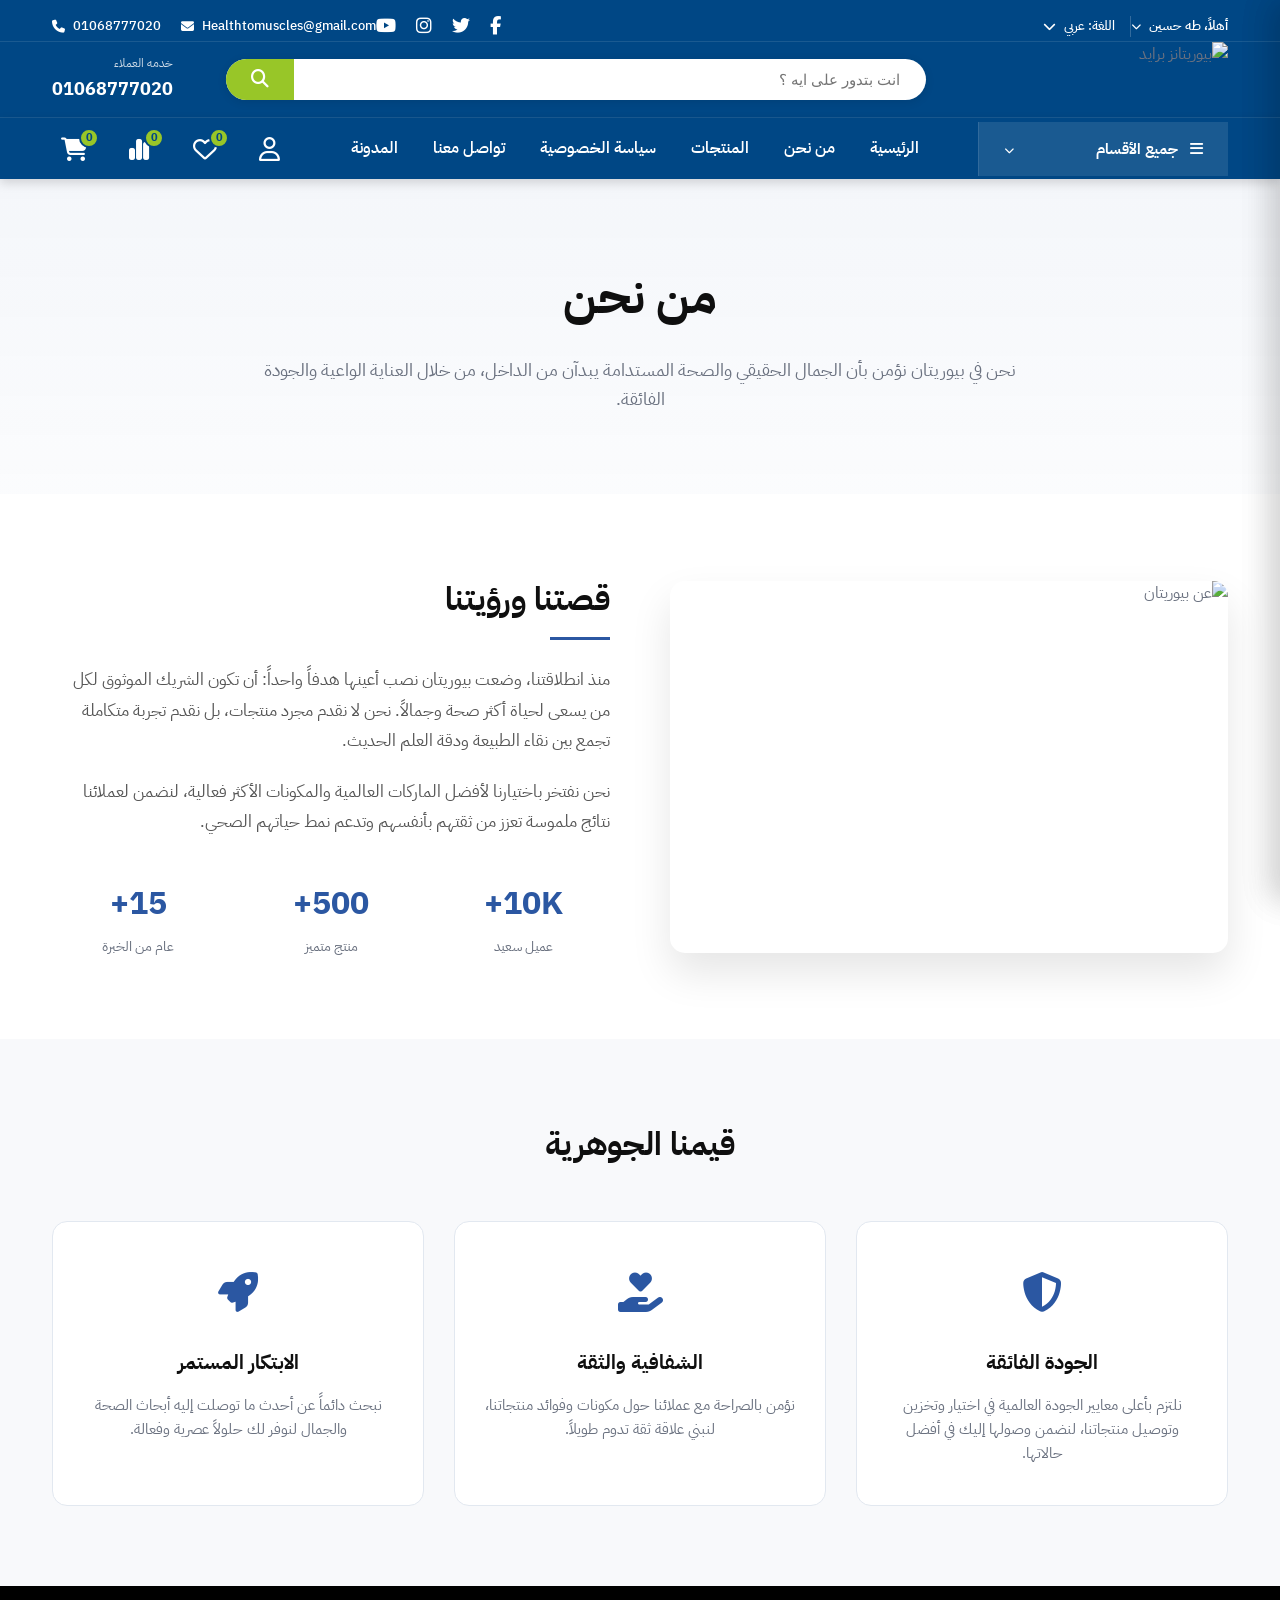
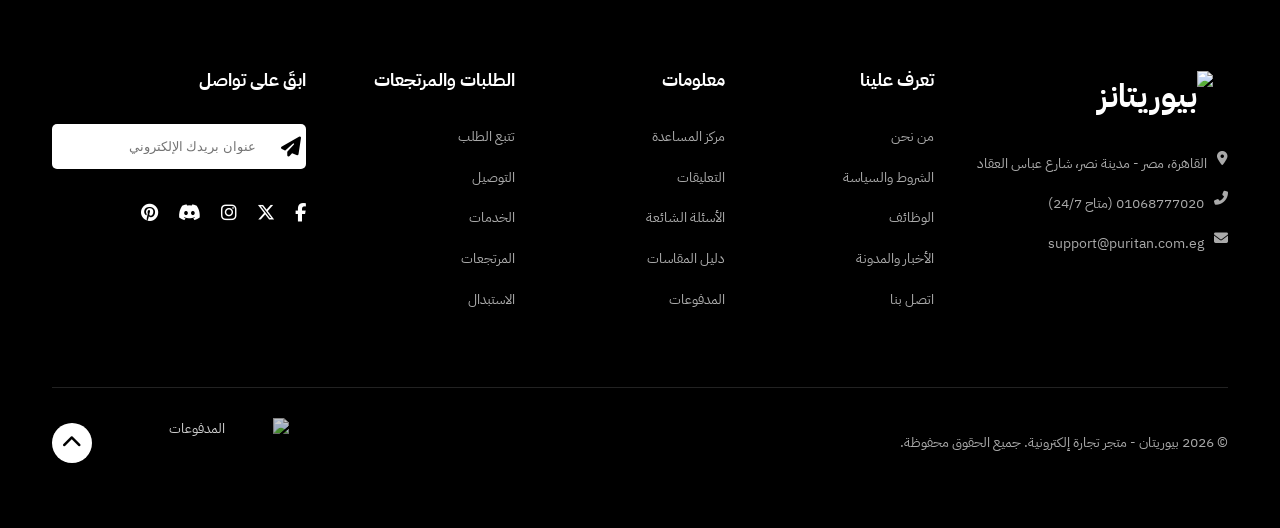
==== commit 7043ffe8: "performance handle" ====
--- a/about.html
+++ b/about.html
@@ -6,12 +6,13 @@
     <meta name="viewport" content="width=device-width, initial-scale=1.0">
     <title>من نحن | بيوريتان</title>
     <link rel="icon" type="image/x-icon" href="favicon.ico">
-    <link rel="stylesheet" href="https://cdnjs.cloudflare.com/ajax/libs/font-awesome/6.5.1/css/all.min.css">
-    <link rel="stylesheet" href="https://cdnjs.cloudflare.com/ajax/libs/animate.css/4.1.1/animate.min.css">
+    <link rel="stylesheet" href="https://cdnjs.cloudflare.com/ajax/libs/font-awesome/6.5.1/css/all.min.css" media="print" onload="this.media='all'">
+    <link rel="stylesheet" href="https://cdnjs.cloudflare.com/ajax/libs/animate.css/4.1.1/animate.min.css" media="print" onload="this.media='all'">
     <link rel="stylesheet" href="./styles.css">
     <link rel="preconnect" href="https://fonts.googleapis.com">
     <link rel="preconnect" href="https://fonts.gstatic.com" crossorigin>
-    <link href="https://fonts.googleapis.com/css2?family=IBM+Plex+Sans+Arabic:wght@100;200;300;400;500;600;700&display=swap" rel="stylesheet">
+    <link href="https://fonts.googleapis.com/css2?family=IBM+Plex+Sans+Arabic:wght@100;200;300;400;500;600;700&display=swap" rel="preload" as="style" onload="this.onload=null;this.rel='stylesheet'">
+    <noscript><link href="https://fonts.googleapis.com/css2?family=IBM+Plex+Sans+Arabic:wght@100;200;300;400;500;600;700&display=swap" rel="stylesheet"></noscript>
     <style>
         /* About Page Content */
 
@@ -373,7 +374,7 @@
             </div>
             <div class="header-left">
                 <a href="index.html" class="logo">
-                    <img src="https://www.puritanspride.com.eg/setting/store_img_1586269025.png" alt="بيوريتانز برايد">
+                    <img src="https://www.puritanspride.com.eg/setting/store_img_1586269025.png" alt="بيوريتانز برايد" fetchpriority="high" width="200" height="60">
                 </a>
             </div>
             <div class="mobile-header-icons">
@@ -444,8 +445,8 @@
     <section class="about-section reveal">
         <div class="container">
             <div class="about-grid">
-                <div class="about-image">
-                    <img src="https://puritanspride.com.eg/slider/larg/news_1748519965.png" alt="عن بيوريتان">
+                <div class="about-image reveal">
+                    <img src="https://puritanspride.com.eg/slider/larg/news_1748519965.png" alt="عن بيوريتان" loading="lazy" width="600" height="400">
                 </div>
                 <div class="about-text">
                     <h2>قصتنا ورؤيتنا</h2>
@@ -502,7 +503,7 @@
                 <!-- Col 1 -->
                 <div class="footer-col reveal">
                     <a href="#" class="footer-logo">
-                        <img src="https://www.puritanspride.com.eg/setting/store_img_1586269025.png" alt="بيوريتانز برايد">
+                        <img src="https://www.puritanspride.com.eg/setting/store_img_1586269025.png" alt="بيوريتانز برايد" loading="lazy" width="200" height="60">
                     </a>
                     <div class="footer-contact-info">
                         <p><i class="fas fa-map-marker-alt"></i> القاهرة، مصر - مدينة نصر، شارع عباس العقاد</p>
@@ -570,7 +571,7 @@
                 </div>
                 <div class="footer-bottom-right">
                     <div class="payment-methods">
-                        <img src="https://wordpressthemes.live/WCG10/WCM231_cosmika/cosmetic06/wp-content/uploads/2025/04/pay.png" alt="المدفوعات">
+                        <img src="https://wordpressthemes.live/WCG10/WCM231_cosmika/cosmetic06/wp-content/uploads/2025/04/pay.png" alt="المدفوعات" loading="lazy" width="200" height="30">
                     </div>
                     <a href="#" class="scroll-top"><i class="fas fa-chevron-up"></i></a>
                 </div>
@@ -583,7 +584,7 @@
     <div class="mobile-menu-drawer" id="mobileMenu">
         <div class="mobile-menu-header">
             <a href="#" class="logo">
-                <img src="https://www.puritanspride.com.eg/setting/store_img_1586269025.png" alt="بيوريتانز برايد">
+                <img src="https://www.puritanspride.com.eg/setting/store_img_1586269025.png" alt="بيوريتانز برايد" loading="lazy" width="200" height="60">
             </a>
             <span class="close-menu" id="closeMenu">&times;</span>
         </div>
@@ -665,8 +666,8 @@
     </div>
 
     <!-- SweetAlert2 -->
-    <script src="https://cdn.jsdelivr.net/npm/sweetalert2@11"></script>
-    <script src="./script.js"></script>
+    <script src="https://cdn.jsdelivr.net/npm/sweetalert2@11" defer></script>
+    <script src="./script.js" defer></script>
 </body>
 
 </html>
--- a/styles.css
+++ b/styles.css
@@ -374,7 +374,7 @@
 .top-bar {
     background: #004785;
     color: var(--white);
-    padding: 12px 0;
+    padding: 12px 0px 0px 0px;
     font-size: 13px;
     font-weight: 500;
     border-bottom: 1px solid rgba(255, 255, 255, 0.1);
@@ -682,7 +682,6 @@
 
 /* Header */
 .main-header {
-    padding: 15px 0;
     background: #004785;
     /* Unified color */
     border-bottom: 1px solid rgba(255, 255, 255, 0.1);
@@ -2954,7 +2953,7 @@
 }
 
 .current-price {
-    font-size: 36px;
+    font-size: 26px;
     font-weight: 700;
     color: var(--primary);
 }
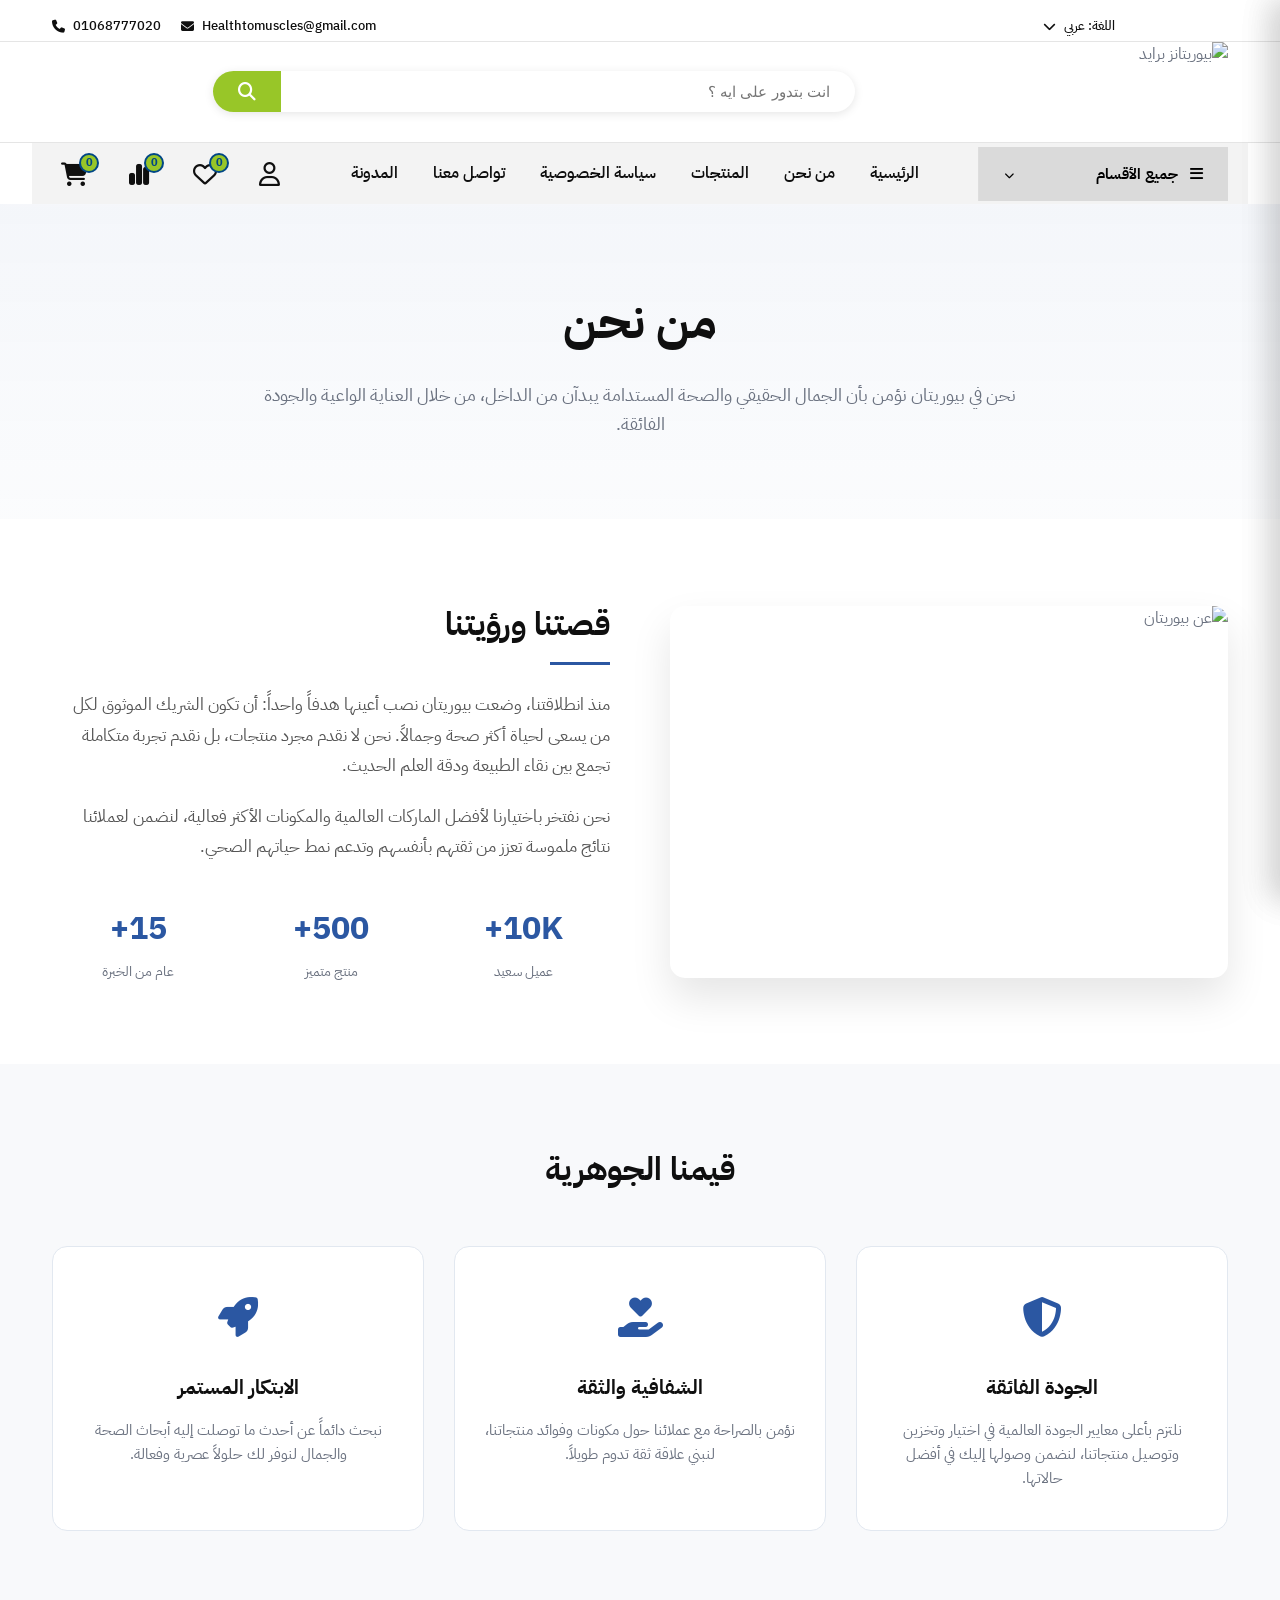
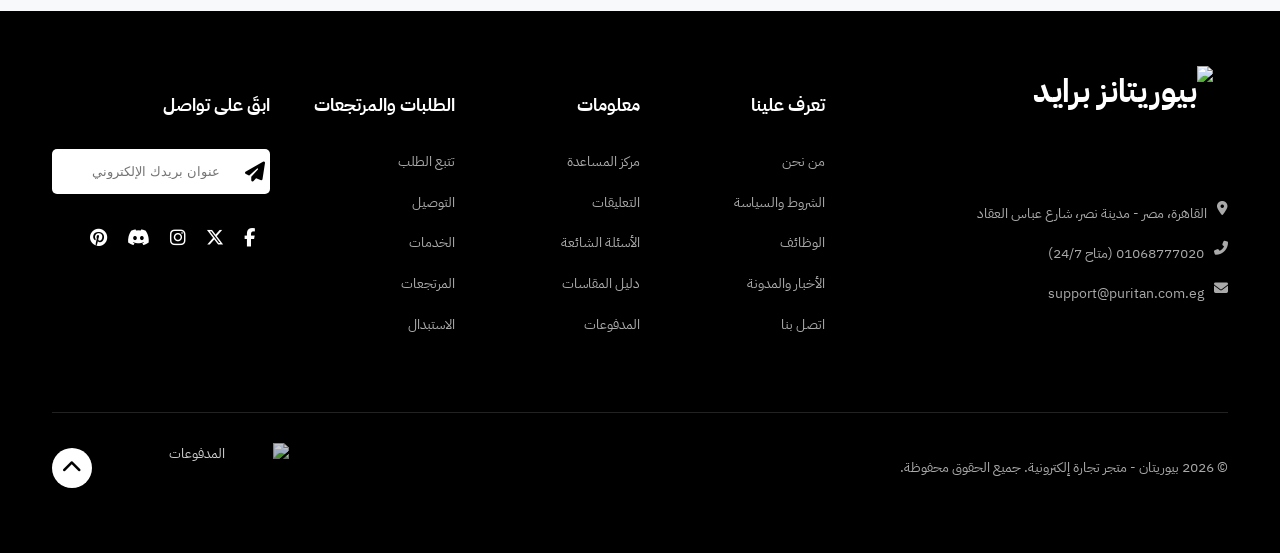
==== commit 9fb83039: "logo updates" ====
--- a/about.html
+++ b/about.html
@@ -374,7 +374,7 @@
             </div>
             <div class="header-left">
                 <a href="index.html" class="logo">
-                    <img src="https://www.puritanspride.com.eg/setting/store_img_1586269025.png" alt="بيوريتانز برايد" fetchpriority="high" width="200" height="60">
+                    <img src="https://shop.usa-4u.eu/media/wysiwyg/infortis/brands/puritan-s-pride.png" alt="بيوريتانز برايد" fetchpriority="high" width="200" height="60">
                 </a>
             </div>
             <div class="mobile-header-icons">
@@ -503,7 +503,7 @@
                 <!-- Col 1 -->
                 <div class="footer-col reveal">
                     <a href="#" class="footer-logo">
-                        <img src="https://www.puritanspride.com.eg/setting/store_img_1586269025.png" alt="بيوريتانز برايد" loading="lazy" width="200" height="60">
+                        <img src="https://shop.usa-4u.eu/media/wysiwyg/infortis/brands/puritan-s-pride.png" alt="بيوريتانز برايد" loading="lazy" width="200" height="60">
                     </a>
                     <div class="footer-contact-info">
                         <p><i class="fas fa-map-marker-alt"></i> القاهرة، مصر - مدينة نصر، شارع عباس العقاد</p>
@@ -584,7 +584,7 @@
     <div class="mobile-menu-drawer" id="mobileMenu">
         <div class="mobile-menu-header">
             <a href="#" class="logo">
-                <img src="https://www.puritanspride.com.eg/setting/store_img_1586269025.png" alt="بيوريتانز برايد" loading="lazy" width="200" height="60">
+                <img src="https://shop.usa-4u.eu/media/wysiwyg/infortis/brands/puritan-s-pride.png" alt="بيوريتانز برايد" loading="lazy" width="200" height="60">
             </a>
             <span class="close-menu" id="closeMenu">&times;</span>
         </div>
--- a/styles.css
+++ b/styles.css
@@ -372,12 +372,12 @@
 
 /* Top Bar */
 .top-bar {
-    background: #004785;
-    color: var(--white);
+    background: #ffffff;
+    color: var(--dark);
     padding: 12px 0px 0px 0px;
     font-size: 13px;
     font-weight: 500;
-    border-bottom: 1px solid rgba(255, 255, 255, 0.1);
+    border-bottom: 1px solid rgba(0, 0, 0, 0.1);
 }
 
 .top-bar .container {
@@ -682,9 +682,9 @@
 
 /* Header */
 .main-header {
-    background: #004785;
+    background: #ffffff;
     /* Unified color */
-    border-bottom: 1px solid rgba(255, 255, 255, 0.1);
+    border-bottom: 1px solid rgba(0, 0, 0, 0.1);
 }
 
 /* Hamburger Menu */
@@ -701,7 +701,7 @@
     display: block;
     width: 25px;
     height: 3px;
-    background: #fff;
+    background: #000000;
     border-radius: 3px;
     transition: 0.3s;
 }
@@ -729,7 +729,7 @@
 }
 
 .logo img {
-    height: 75px;
+    height: 100px;
     /* Slightly larger logo */
     width: auto;
     object-fit: contain;
@@ -804,13 +804,13 @@
 
 /* Navigation */
 .nav-bar {
-    background: #004785;
+    background: #ffffff;
     /* Unified color */
-    color: var(--white);
+    color: var(--dark);
     position: sticky;
     top: 0;
     z-index: 100;
-    box-shadow: 0 4px 10px rgba(0, 0, 0, 0.15);
+    box-shadow: 0 4px 10px rgba(255, 254, 254, 0.15);
 }
 
 .nav-bar .container {
@@ -818,6 +818,8 @@
     align-items: center;
     justify-content: space-between;
     direction: rtl;
+    background-color: #0000000c;
+    /* box-shadow: 1px 1px 5px rgb(0, 0, 0); */
 }
 
 .nav-icons {
@@ -832,7 +834,7 @@
 .nav-icon-item {
     position: relative;
     font-size: 24px;
-    color: var(--white);
+    color: var(--dark);
     cursor: pointer;
     transition: 0.3s;
     display: flex;
@@ -872,7 +874,7 @@
 }
 
 .main-menu li a {
-    color: var(--white);
+    color: var(--dark);
     transition: 0.3s;
     padding: 18px 0;
     display: block;
@@ -883,8 +885,8 @@
 }
 
 .categories-dropdown {
-    background: rgba(255, 255, 255, 0.1);
-    color: white;
+    background: rgba(0, 0, 0, 0.1);
+    color: rgb(0, 0, 0);
     padding: 15px 25px;
     width: 250px;
     font-weight: 700;
@@ -991,7 +993,7 @@
         display: block;
         width: 25px;
         height: 3px;
-        background: #fff;
+        background: #000000;
         border-radius: 3px;
         transition: 0.3s;
     }
@@ -1019,7 +1021,7 @@
     }
 
     .logo img {
-        height: 45px;
+        height: 60px;
         width: auto;
     }
 
@@ -1034,7 +1036,7 @@
         width: 40px;
         height: 40px;
         font-size: 20px;
-        color: #fff;
+        color: #000000;
     }
     
     .mobile-header-icons .nav-icon-item .badge {
@@ -2194,8 +2196,9 @@
 }
 
 .footer-logo img {
-    height: 45px;
+    height: 100px;
     width: auto;
+    margin-top: -30px;
     object-fit: contain;
 }
 
@@ -2516,7 +2519,7 @@
 
 @media (max-width: 640px) {
     .logo img {
-        height: 40px;
+        height: 90px;
     }
 
     .footer-grid {
@@ -2651,10 +2654,11 @@
 .social-icons {
     display: flex;
     gap: 20px;
+    margin: 0px 15px;
 }
 
 .social-icons a {
-    color: #fff;
+    color: #000000;
     font-size: 18px;
     transition: 0.3s;
 }
